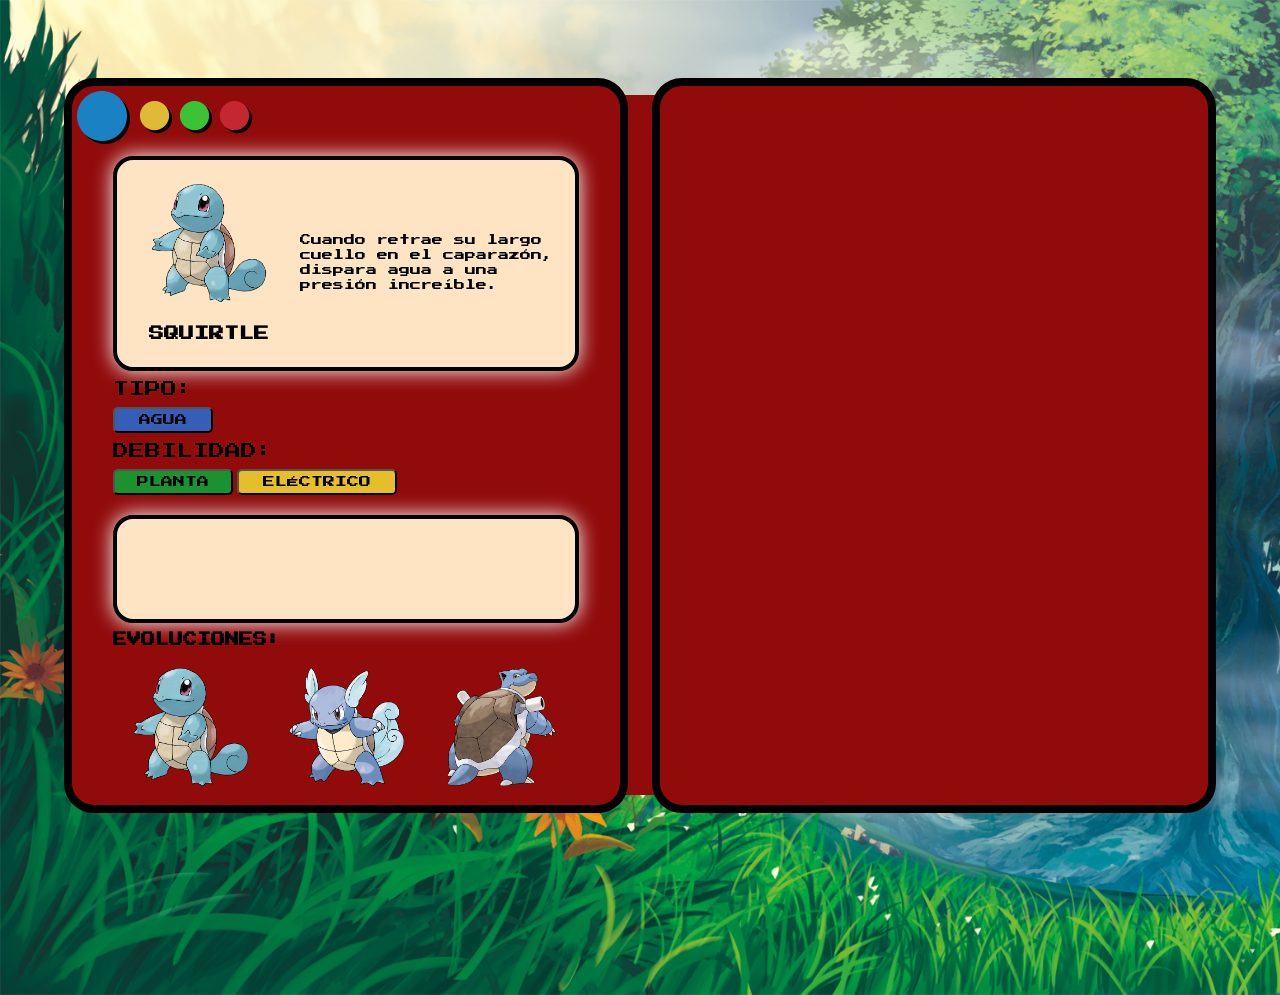
==== index.html @ fdd94014 "Agregando evoluciones" ====
<!DOCTYPE html>
<html lang="es">
<head>
    <meta charset="UTF-8">
    <meta http-equiv="X-UA-Compatible" content="IE=edge">
    <meta name="viewport" content="width=device-width, initial-scale=1.0">
    <title>Pokedex</title>
    <link href="estilos.css" rel="stylesheet">
    <link href='https://unpkg.com/boxicons@2.1.2/css/boxicons.min.css' rel='stylesheet'>
</head>
<body>
    
        <div id="pokedex">
            <div id="paginaizquierda">
                <div class="botoncitos">
                    <i class='bx bxs-circle' style='color:#1a81c3' id="grandesin" ></i>
                    <i class='bx bxs-circle' style='color:#deba35' ></i>
                    <i class='bx bxs-circle' style='color:#3bc333' ></i>
                    <i class='bx bxs-circle' style='color:#c52730' ></i>
                </div>
                <div class="pantallita">
                    <div class="fotito">
                        <div class="img">
                        </div>
                        <h2>SQUIRTLE</h2>
                    </div>
                    <div class="descripcion">
                        <p>Cuando retrae su largo cuello en el caparazón, dispara agua a una presión increíble.</p>
                    </div>
                </div>
                <div class="tipo container">
                    <label>TIPO:</label>
                    <button>AGUA</button>
                    
                </div>
                <div class="debilidad container">
                    <label>DEBILIDAD:</label>
                    <button class="verde">PLANTA</button>
                    <button class="amarillo">ELÉCTRICO</button>
                </div>
                <div class="segundapantallita container">

                </div>
                <div class="evoluciones container">
                    <h3>EVOLUCIONES:</h3>
                    <div class="evoluciones_grid">
                        <div class="evolucion1"></div>
                        <div class="evolucion2"></div>
                        <div class="evolucion3"></div>
                    </div>
                </div>
            </div>
            <div id="paginaderecha">
            </div>
        </div>
    
</body>
</html>
---- estilos.css ----
@import url('https://fonts.googleapis.com/css2?family=Press+Start+2P&display=swap');
*{
    margin: 0;
    padding: 0;
    box-sizing: border-box;
}
html{
    font-size: 62.5%;
}

body{
    font-size: 1.6rem;
    background-image: url(imagenes/fondo1.jpg);
    background-repeat: no-repeat;
    background-size: cover;
    height: 100vh;
}
.container{
    margin: 0 auto;
    width: 85%;
}

#pokedex{
    display: flex;
    width: 90%;
    height: 700px;
    background-color: rgb(145, 11, 11);
    justify-content: space-between;
    margin: 9.5rem  auto;
    border-radius: 5rem;
    align-items: center;
}


#paginaderecha{
    width: 49%;
    height: 105%;
    border: 8px solid black;
    border-radius: 3rem;
    background-color: rgb(145, 11, 11);
}


#paginaizquierda{
    width: 49%;
    height: 105%;
    border: 8px solid black;
    border-radius: 3rem;
    background-color: rgb(145, 11, 11);
}
/* PAGINA IZQUIERDA */
.botoncitos{
    display: flex;
    align-items: center;
    gap: .5rem;
    margin-bottom: 1rem;
}
.botoncitos i{
border-radius: 4rem;
font-size: 3.5rem;
text-shadow: 3px 3px black;

}
#grandesin{
    font-size: 6rem;
}
.pantallita{
    display: grid;
    grid-template-columns: 40% 60%;
    height: 30%;
    width: 85%;
    background-color: bisque;
    margin: 0 auto;
    border-radius: 2rem;
    border: 4px solid black;
    margin-bottom: 1rem;
    box-shadow: 0px 0px 20px rgb(255, 255, 255);
}
.img{
    background-image: url(imagenes/vamoacalmarno.png);
    background-size: 13rem;
    background-repeat: no-repeat;
    height: 80%;
    background-position: center center;
    
}

.fotito h2{
    text-align: center;
    font-weight: bold;
    font-family:  'Press Start 2P', cursive;
    font-size: 1.5rem;
}

.descripcion{
display: flex;
justify-content: center;
align-items: center;
}
.descripcion p{
    font-size: 1.1rem;
    font-family:  'Press Start 2P', cursive;
    line-height: 1.5rem;
}
.tipo label{
    display: block;
}
label{
    font-family:  'Press Start 2P', cursive;
}
.tipo button{
    border-radius: .5rem;
    background-color: rgb(52, 94, 183);
    color: rgb(4, 4, 4);
    font-size: 1.2rem;
    width: 10rem;
    margin: 1rem 0;
    font-family:  'Press Start 2P', cursive;
    padding: .5rem;
}
.debilidad label{
    display: block;
}
.debilidad button{
    border-radius: .5rem;
    font-size: 1.2rem;
    margin: 1rem 0;
    font-family:  'Press Start 2P', cursive;
    padding: .5rem;
}
.verde{
    background-color: rgb(28, 145, 47);
    width: 12rem;
}
.amarillo{
    background-color: rgb(228, 191, 42);
    width:16rem ;
}
.segundapantallita{
    width: 85%;
    height: 15%;
    background-color: bisque;
    margin-top: 1rem;
    border-radius: 2rem;
    border: 4px solid black;
    box-shadow: 0px 0px 20px rgb(255, 255, 255);
}
.evoluciones_grid{
    display: grid;
    grid-template-columns: 1fr 1fr 1fr;
    grid-template-rows: 150px;
}
.evoluciones{
    margin-top: 1rem;
    font-family:  'Press Start 2P', cursive;
    font-size: 1.2rem;
}
.evolucion1{
    background-image: url(imagenes/vamoacalmarno.png);
    background-size: 13rem;
    grid-column: 1;
    background-repeat: no-repeat;
    height: 80%;
    background-position: center center;
    margin: 2rem;
}
.evolucion2{
    background-image: url(evoluciones/wartortle.png);
    background-size: 13rem;
    grid-column: 2;
    background-repeat: no-repeat;
    height: 80%;
    background-position: center center;
    margin: 2rem;
}
.evolucion3{
    background-image: url(evoluciones/blastoise.png);
    background-size: 13rem;
    grid-column: 3;
    background-repeat: no-repeat;
    height: 80%;
    background-position: center center;
    margin: 2rem;
}
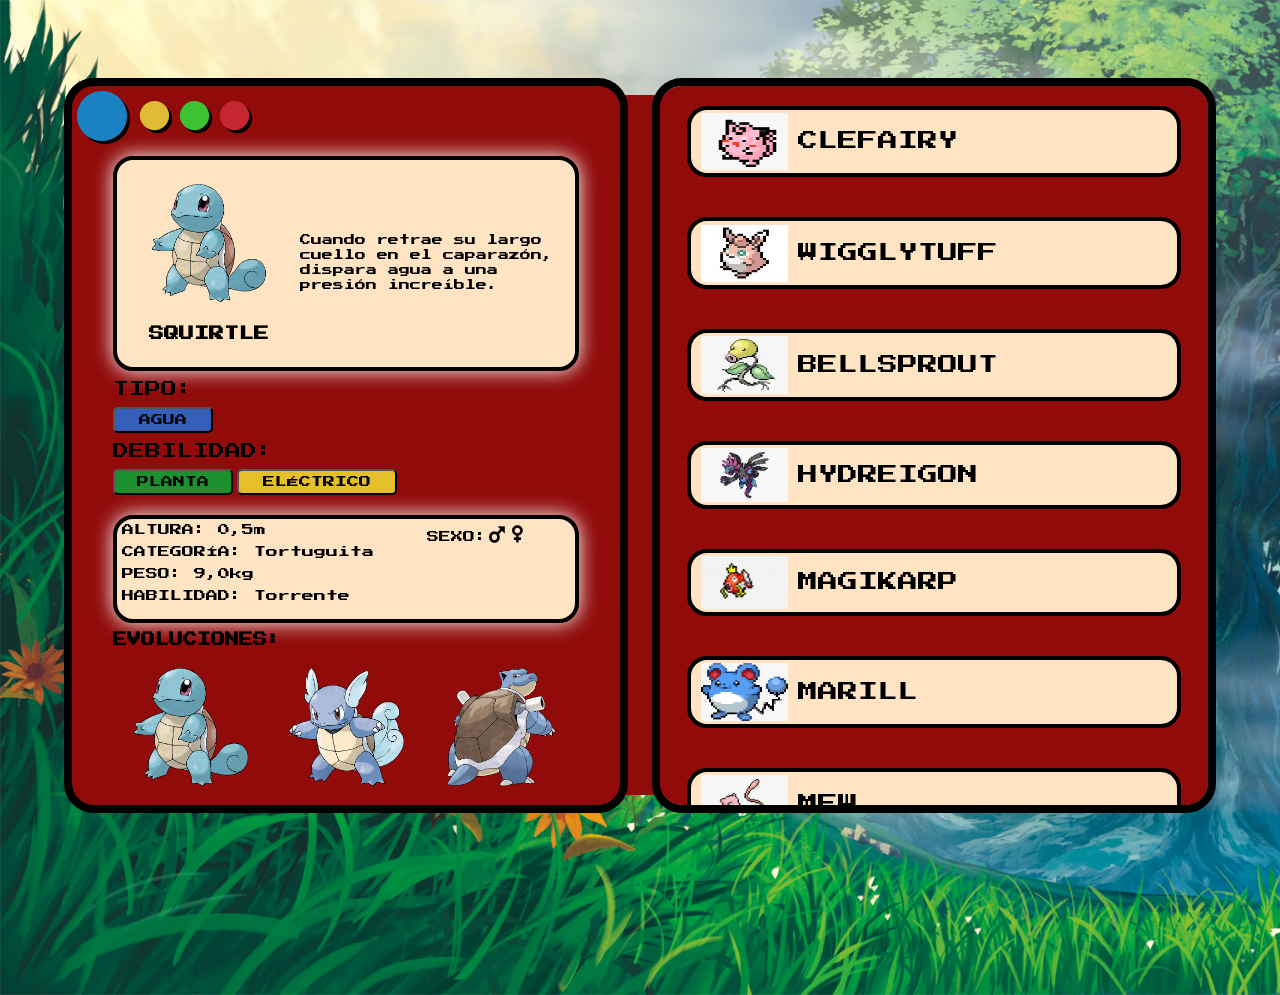
==== commit 71254e27: "pagina derecha" ====
--- a/index.html
+++ b/index.html
@@ -39,7 +39,9 @@
                     <button class="amarillo">ELÉCTRICO</button>
                 </div>
                 <div class="segundapantallita container">
-
+                    <p>ALTURA: 0,5m</p><p>CATEGORÍA: Tortuguita</p>
+                    <p>PESO: 9,0kg</p><p>HABILIDAD: Torrente</p>
+                    <p>SEXO:<i class='bx bx-male-sign' ></i><i class='bx bx-female-sign' ></i></p>
                 </div>
                 <div class="evoluciones container">
                     <h3>EVOLUCIONES:</h3>
@@ -50,7 +52,63 @@
                     </div>
                 </div>
             </div>
-            <div id="paginaderecha">
+            <div id="paginaderecha" class="scroll">
+                <button class="clefairy">
+                    <img src="imagenes/clefy.png" alt="clefairy">
+                    <p>CLEFAIRY</p>
+                </button>
+                <button class="wigglytuff">
+                    <img src="imagenes/wiggly.jpg" alt="wigglytuff">
+                    <p>WIGGLYTUFF</p>
+                </button>
+                <button class="bellsprout">
+                    <img src="imagenes/bellsproutpixel.jpeg" alt="bellsprout">
+                    <p>BELLSPROUT</p>
+                </button>
+                <button class="hydreigon">
+                    <img src="imagenes/hydreigonpixel.png" alt="hydreigon">
+                    <p>HYDREIGON</p>
+                </button>
+                <button class="magikarp">
+                    <img src="imagenes/magikarppixel.png" alt="magikarp">
+                    <p>MAGIKARP</p>
+                </button>
+                <button class="marill">
+                    <img src="imagenes/marillpixel.jpeg" alt="marill">
+                    <p>MARILL</p>
+                </button>
+                <button class="mew">
+                    <img src="imagenes/mewpixel.png" alt="mew">
+                    <p>MEW</p>
+                </button>
+                <button class="piplup">
+                    <img src="imagenes/pipluppixel.jpeg" alt="piplup">
+                    <p>PIPLUP</p>
+                </button>
+                <button class="psyduck">
+                    <img src="imagenes/psyduckpixel.jpeg" alt="psyduck">
+                    <p>PSYDUCK</p>
+                </button>
+                <button class="salamence">
+                    <img src="imagenes/salamencepixel.png" alt="salamence">
+                    <p>SALAMENCE</p>
+                </button>
+                <button class="snorlax">
+                    <img src="imagenes/snorlaxpixel.png" alt="snorlax">
+                    <p>SNORLAX</p>
+                </button>
+                <button class="teddiursa">
+                    <img src="imagenes/teddipixel.jpeg" alt="teddiursa">
+                    <p>TEDDIURSA</p>
+                </button>
+                <button class="zoroark">
+                    <img src="imagenes/zoroarkpixel.png" alt="zoroark">
+                    <p>ZOROARK</p>
+                </button>
+                <button class="ditto">
+                    <img src="imagenes/dittopixel.jpeg" alt="ditto">
+                    <p>DITTO</p>
+                </button>
             </div>
         </div>
     
--- a/estilos.css
+++ b/estilos.css
@@ -144,6 +144,18 @@
     border-radius: 2rem;
     border: 4px solid black;
     box-shadow: 0px 0px 20px rgb(255, 255, 255);
+    display: flex;
+    flex-wrap: wrap;
+    flex-direction: column;
+}
+.segundapantallita p{
+    padding: .5rem;
+    font-family:  'Press Start 2P', cursive;
+    font-size: 1.2rem;
+}
+.segundapantallita i{
+    font-size: 2rem;
+    font-weight: 600;
 }
 .evoluciones_grid{
     display: grid;
@@ -182,3 +194,320 @@
     background-position: center center;
     margin: 2rem;
 }
+/*PAGINA DERECHA*/
+#paginaderecha{
+    display: flex;
+    flex-direction: column;
+}
+.scroll{
+    overflow-y: auto;
+    display: none;
+}
+.clefairy{
+    border-radius: 2rem;
+    background-color: bisque;
+    border: 4px solid black;
+    margin: 2rem auto;
+    height: 10%;
+    width: 90%;
+    display: flex;
+    justify-content: flex-start;
+    align-items: center;
+}
+.clefairy img{
+    height: 90%;
+    width: 18%;
+    margin: .2rem 1rem;
+}
+.clefairy p{
+    font-family:  'Press Start 2P', cursive;
+    font-size: 2rem;
+    justify-content: center;
+    align-items: center;
+}
+.wigglytuff{
+    border-radius: 2rem;
+    background-color: bisque;
+    border: 4px solid black;
+    margin: 2rem auto;
+    height: 10%;
+    width: 90%;
+    display: flex;
+    justify-content: flex-start;
+    align-items: center;
+}
+.wigglytuff img{
+    height: 90%;
+    width: 18%;
+    margin: .2rem 1rem;
+}
+.wigglytuff p{
+    font-family: 'Press Start 2P', cursive;
+    font-size: 2rem;
+    justify-content: center;
+    align-items: center;
+}
+.bellsprout{
+    border-radius: 2rem;
+    background-color: bisque;
+    border: 4px solid black;
+    margin: 2rem auto;
+    height: 10%;
+    width: 90%;
+    display: flex;
+    justify-content: flex-start;
+    align-items: center;
+}
+.bellsprout img{
+    height: 90%;
+    width: 18%;
+    margin: .2rem 1rem;
+}
+.bellsprout p{
+    font-family: 'Press Start 2P', cursive;
+    font-size: 2rem;
+    justify-content: center;
+    align-items: center;
+}
+.hydreigon{
+    border-radius: 2rem;
+    background-color: bisque;
+    border: 4px solid black;
+    margin: 2rem auto;
+    height: 10%;
+    width: 90%;
+    display: flex;
+    justify-content: flex-start;
+    align-items: center;
+}
+.hydreigon img{
+    height: 90%;
+    width: 18%;
+    margin: .2rem 1rem;
+}
+.hydreigon p{
+    font-family: 'Press Start 2P', cursive;
+    font-size: 2rem;
+    justify-content: center;
+    align-items: center;
+}
+.magikarp{
+    border-radius: 2rem;
+    background-color: bisque;
+    border: 4px solid black;
+    margin: 2rem auto;
+    height: 10%;
+    width: 90%;
+    display: flex;
+    justify-content: flex-start;
+    align-items: center;
+}
+.magikarp img{
+    height: 90%;
+    width: 18%;
+    margin: .2rem 1rem;
+}
+.magikarp p{
+    font-family: 'Press Start 2P', cursive;
+    font-size: 2rem;
+    justify-content: center;
+    align-items: center;
+}
+.marill{
+    border-radius: 2rem;
+    background-color: bisque;
+    border: 4px solid black;
+    margin: 2rem auto;
+    height: 10%;
+    width: 90%;
+    display: flex;
+    justify-content: flex-start;
+    align-items: center;
+}
+.marill img{
+    height: 90%;
+    width: 18%;
+    margin: .2rem 1rem;
+}
+.marill p{
+    font-family: 'Press Start 2P', cursive;
+    font-size: 2rem;
+    justify-content: center;
+    align-items: center;
+}
+.mew{
+    border-radius: 2rem;
+    background-color: bisque;
+    border: 4px solid black;
+    margin: 2rem auto;
+    height: 10%;
+    width: 90%;
+    display: flex;
+    justify-content: flex-start;
+    align-items: center;
+}
+.mew img{
+    height: 90%;
+    width: 18%;
+    margin: .2rem 1rem;
+}
+.mew p{
+    font-family: 'Press Start 2P', cursive;
+    font-size: 2rem;
+    justify-content: center;
+    align-items: center;
+}
+.piplup{
+    border-radius: 2rem;
+    background-color: bisque;
+    border: 4px solid black;
+    margin: 2rem auto;
+    height: 10%;
+    width: 90%;
+    display: flex;
+    justify-content: flex-start;
+    align-items: center;
+}
+.piplup img{
+    height: 90%;
+    width: 18%;
+    margin: .2rem 1rem;
+}
+.piplup p{
+    font-family: 'Press Start 2P', cursive;
+    font-size: 2rem;
+    justify-content: center;
+    align-items: center;
+}
+.psyduck{
+    border-radius: 2rem;
+    background-color: bisque;
+    border: 4px solid black;
+    margin: 2rem auto;
+    height: 10%;
+    width: 90%;
+    display: flex;
+    justify-content: flex-start;
+    align-items: center;
+}
+.psyduck img{
+    height: 90%;
+    width: 18%;
+    margin: .2rem 1rem;
+}
+.psyduck p{
+    font-family: 'Press Start 2P', cursive;
+    font-size: 2rem;
+    justify-content: center;
+    align-items: center;
+}
+.salamence{
+    border-radius: 2rem;
+    background-color: bisque;
+    border: 4px solid black;
+    margin: 2rem auto;
+    height: 10%;
+    width: 90%;
+    display: flex;
+    justify-content: flex-start;
+    align-items: center;
+}
+.salamence img{
+    height: 90%;
+    width: 18%;
+    margin: .2rem 1rem;
+}
+.salamence p{
+    font-family: 'Press Start 2P', cursive;
+    font-size: 2rem;
+    justify-content: center;
+    align-items: center;
+}
+.snorlax{
+    border-radius: 2rem;
+    background-color: bisque;
+    border: 4px solid black;
+    margin: 2rem auto;
+    height: 10%;
+    width: 90%;
+    display: flex;
+    justify-content: flex-start;
+    align-items: center;
+}
+.snorlax img{
+    height: 90%;
+    width: 18%;
+    margin: .2rem 1rem;
+}
+.snorlax p{
+    font-family: 'Press Start 2P', cursive;
+    font-size: 2rem;
+    justify-content: center;
+    align-items: center;
+}
+.teddiursa{
+    border-radius: 2rem;
+    background-color: bisque;
+    border: 4px solid black;
+    margin: 2rem auto;
+    height: 10%;
+    width: 90%;
+    display: flex;
+    justify-content: flex-start;
+    align-items: center;
+}
+.teddiursa img{
+    height: 90%;
+    width: 18%;
+    margin: .2rem 1rem;
+}
+.teddiursa p{
+    font-family: 'Press Start 2P', cursive;
+    font-size: 2rem;
+    justify-content: center;
+    align-items: center;
+}
+.zoroark{
+    border-radius: 2rem;
+    background-color: bisque;
+    border: 4px solid black;
+    margin: 2rem auto;
+    height: 10%;
+    width: 90%;
+    display: flex;
+    justify-content: flex-start;
+    align-items: center;
+}
+.zoroark img{
+    height: 90%;
+    width: 18%;
+    margin: .2rem 1rem;
+}
+.zoroark p{
+    font-family: 'Press Start 2P', cursive;
+    font-size: 2rem;
+    justify-content: center;
+    align-items: center;
+}
+.ditto{
+    border-radius: 2rem;
+    background-color: bisque;
+    border: 4px solid black;
+    margin: 2rem auto;
+    height: 10%;
+    width: 90%;
+    display: flex;
+    justify-content: flex-start;
+    align-items: center;
+}
+.ditto img{
+    height: 90%;
+    width: 18%;
+    margin: .2rem 1rem;
+}
+.ditto p{
+    font-family: 'Press Start 2P', cursive;
+    font-size: 2rem;
+    justify-content: center;
+    align-items: center;
+}
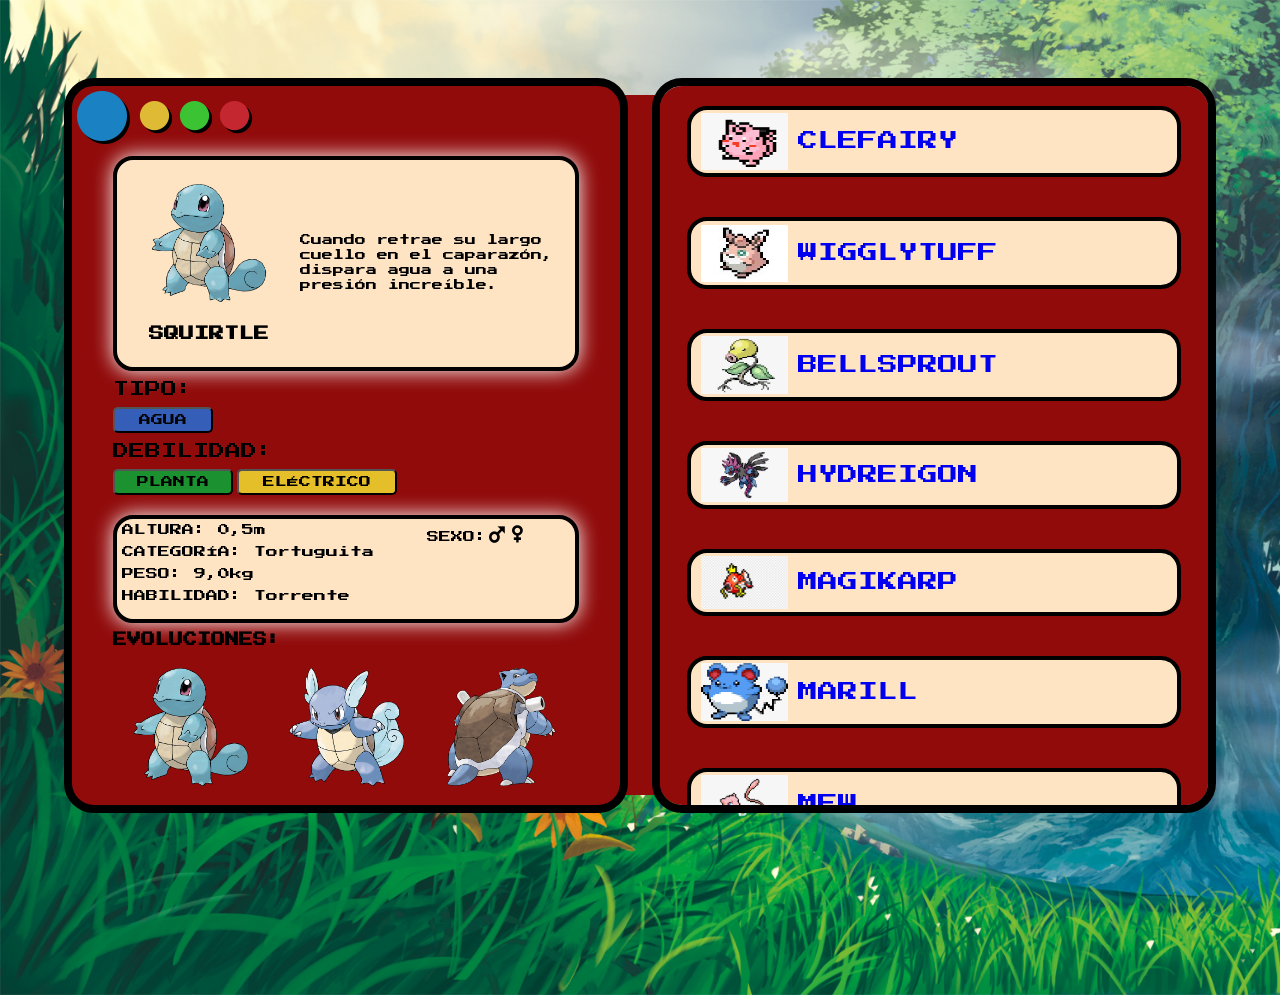
==== commit 645e6e46: "Pokedex terminada" ====
--- a/index.html
+++ b/index.html
@@ -20,7 +20,7 @@
                 </div>
                 <div class="pantallita">
                     <div class="fotito">
-                        <div class="img">
+                        <div class="imgsquirtle">
                         </div>
                         <h2>SQUIRTLE</h2>
                     </div>
@@ -55,59 +55,59 @@
             <div id="paginaderecha" class="scroll">
                 <button class="clefairy">
                     <img src="imagenes/clefy.png" alt="clefairy">
-                    <p>CLEFAIRY</p>
+                    <a href="clefairy.html" class="link"><p>CLEFAIRY</p></a>
                 </button>
                 <button class="wigglytuff">
                     <img src="imagenes/wiggly.jpg" alt="wigglytuff">
-                    <p>WIGGLYTUFF</p>
+                    <a href="wigglytuff.html" class="link"><p>WIGGLYTUFF</p></a>
                 </button>
                 <button class="bellsprout">
                     <img src="imagenes/bellsproutpixel.jpeg" alt="bellsprout">
-                    <p>BELLSPROUT</p>
+                    <a href="bellsprout.html" class="link"><p>BELLSPROUT</p></a>
                 </button>
                 <button class="hydreigon">
                     <img src="imagenes/hydreigonpixel.png" alt="hydreigon">
-                    <p>HYDREIGON</p>
+                    <a href="hydreigon.html" class="link"><p>HYDREIGON</p></a>
                 </button>
                 <button class="magikarp">
                     <img src="imagenes/magikarppixel.png" alt="magikarp">
-                    <p>MAGIKARP</p>
+                    <a href="magikarp.html" class="link"><p>MAGIKARP</p></a>
                 </button>
                 <button class="marill">
                     <img src="imagenes/marillpixel.jpeg" alt="marill">
-                    <p>MARILL</p>
+                    <a href="marill.html" class="link"><p>MARILL</p></a>
                 </button>
                 <button class="mew">
                     <img src="imagenes/mewpixel.png" alt="mew">
-                    <p>MEW</p>
+                    <a href="mew.html" class="link"><p>MEW</p></a>
                 </button>
                 <button class="piplup">
                     <img src="imagenes/pipluppixel.jpeg" alt="piplup">
-                    <p>PIPLUP</p>
+                    <a href="piplup.html" class="link"><p>PIPLUP</p></a>
                 </button>
                 <button class="psyduck">
                     <img src="imagenes/psyduckpixel.jpeg" alt="psyduck">
-                    <p>PSYDUCK</p>
+                    <a href="psyduck.html" class="link"><p>PSYDUCK</p></a>
                 </button>
                 <button class="salamence">
                     <img src="imagenes/salamencepixel.png" alt="salamence">
-                    <p>SALAMENCE</p>
+                    <a href="salamence.html" class="link"><p>SALAMENCE</p></a>
                 </button>
                 <button class="snorlax">
                     <img src="imagenes/snorlaxpixel.png" alt="snorlax">
-                    <p>SNORLAX</p>
+                    <a href="snorlax.html" class="link"><p>SNORLAX</p></a>
                 </button>
                 <button class="teddiursa">
                     <img src="imagenes/teddipixel.jpeg" alt="teddiursa">
-                    <p>TEDDIURSA</p>
+                    <a href="teddiursa.html" class="link"><p>TEDDIURSA</p></a>
                 </button>
                 <button class="zoroark">
                     <img src="imagenes/zoroarkpixel.png" alt="zoroark">
-                    <p>ZOROARK</p>
+                    <a href="zoroark.html" class="link"><p>ZOROARK</p></a>
                 </button>
                 <button class="ditto">
                     <img src="imagenes/dittopixel.jpeg" alt="ditto">
-                    <p>DITTO</p>
+                    <a href="ditto.html" class="link"><p>DITTO</p></a>
                 </button>
             </div>
         </div>
--- a/estilos.css
+++ b/estilos.css
@@ -76,7 +76,7 @@
     margin-bottom: 1rem;
     box-shadow: 0px 0px 20px rgb(255, 255, 255);
 }
-.img{
+.imgsquirtle{
     background-image: url(imagenes/vamoacalmarno.png);
     background-size: 13rem;
     background-repeat: no-repeat;
@@ -177,7 +177,7 @@
     margin: 2rem;
 }
 .evolucion2{
-    background-image: url(evoluciones/wartortle.png);
+    background-image: url(evoluciones/squirtle/wartortle.png);
     background-size: 13rem;
     grid-column: 2;
     background-repeat: no-repeat;
@@ -186,7 +186,7 @@
     margin: 2rem;
 }
 .evolucion3{
-    background-image: url(evoluciones/blastoise.png);
+    background-image: url(evoluciones/squirtle/blastoise.png);
     background-size: 13rem;
     grid-column: 3;
     background-repeat: no-repeat;
@@ -198,9 +198,9 @@
 #paginaderecha{
     display: flex;
     flex-direction: column;
-}
-.scroll{
     overflow-y: auto;
+}
+#paginaderecha::-webkit-scrollbar{
     display: none;
 }
 .clefairy{
@@ -510,4 +510,1131 @@
     font-size: 2rem;
     justify-content: center;
     align-items: center;
+}
+.link{
+    display: flex;
+    text-decoration: none;
+    justify-content: flex-start;
+    align-items: center;
+}
+
+/*CLEFAIRY*/
+
+.imgclefairy{
+    background-image: url(imagenes/Clefairy.png);
+    background-size: 13rem;
+    background-repeat: no-repeat;
+    height: 80%;
+    background-position: center center;
+    
+}
+.tipoclefa button{
+    border-radius: .5rem;
+    background-color: rgb(227, 140, 198);
+    color: rgb(4, 4, 4);
+    font-size: 1.2rem;
+    width: 10rem;
+    margin: 1rem 0;
+    font-family:  'Press Start 2P', cursive;
+    padding: .5rem;
+}
+.debilidadclefa button{
+    border-radius: .5rem;
+    font-size: 1.2rem;
+    margin: 1rem 0;
+    font-family:  'Press Start 2P', cursive;
+    padding: .5rem;
+}
+.gris{
+    background-color: rgb(144, 146, 145);
+    width: 12rem;
+}
+.violeta{
+    background-color: rgb(134, 43, 195);
+    width:16rem ;
+}
+.segundapantallitaclefa{
+    width: 85%;
+    height: 15%;
+    background-color: bisque;
+    margin-top: 1rem;
+    border-radius: 2rem;
+    border: 4px solid black;
+    box-shadow: 0px 0px 20px rgb(255, 255, 255);
+    display: flex;
+    flex-wrap: wrap;
+    flex-direction: column;
+}
+.segundapantallitaclefa p{
+    padding: .5rem;
+    font-family:  'Press Start 2P', cursive;
+    font-size: 1.1rem;
+}
+.segundapantallitaclefa i{
+    font-size: 2rem;
+    font-weight: 600;
+}
+
+.evolucion1clefa{
+    background-image: url(evoluciones/clefairy/cleffa.png);
+    background-size: 13rem;
+    grid-column: 1;
+    background-repeat: no-repeat;
+    height: 80%;
+    background-position: center center;
+    margin: 2rem;
+}
+.evolucion2clefa{
+    background-image: url(imagenes/Clefairy.png);
+    background-size: 13rem;
+    grid-column: 2;
+    background-repeat: no-repeat;
+    height: 80%;
+    background-position: center center;
+    margin: 2rem;
+}
+.evolucion3clefa{
+    background-image: url(evoluciones/clefairy/cleffable.png);
+    background-size: 13rem;
+    grid-column: 3;
+    background-repeat: no-repeat;
+    height: 80%;
+    background-position: center center;
+    margin: 2rem;
+}
+.squirtle{
+    border-radius: 2rem;
+    background-color: bisque;
+    border: 4px solid black;
+    margin: 2rem auto;
+    height: 10%;
+    width: 90%;
+    display: flex;
+    justify-content: flex-start;
+    align-items: center;
+}
+.squirtle img{
+    height: 90%;
+    width: 18%;
+    margin: .2rem 1rem;
+}
+.squirtle p{
+    font-family:  'Press Start 2P', cursive;
+    font-size: 2rem;
+    justify-content: center;
+    align-items: center;
+}
+
+/*WIGGYTUFF*/
+
+.imgwiggly{
+    background-image: url(imagenes/wigglytuff.png);
+    background-size: 13rem;
+    background-repeat: no-repeat;
+    height: 80%;
+    background-position: center center;
+    
+}
+.tipowiggly button1{
+    border-radius: .5rem;
+    background-color: rgb(227, 140, 198);
+    color: rgb(4, 4, 4);
+    font-size: 1.2rem;
+    width: 10rem;
+    margin: 1rem 0;
+    font-family:  'Press Start 2P', cursive;
+    padding: .5rem;
+    border: 2px solid black;
+}
+.tipowiggly button2{
+    border-radius: .5rem;
+    background-color: rgb(173, 173, 173);
+    color: rgb(4, 4, 4);
+    font-size: 1.2rem;
+    width: 10rem;
+    margin: 1rem 0;
+    font-family:  'Press Start 2P', cursive;
+    padding: .5rem;
+    border: 2px solid black;
+}
+.debilidadwiggly button{
+    border-radius: .5rem;
+    font-size: 1.2rem;
+    margin: 1rem 0;
+    font-family:  'Press Start 2P', cursive;
+    padding: .5rem;
+}
+.segundapantallitawiggly{
+    width: 85%;
+    height: 15%;
+    background-color: bisque;
+    margin-top: 1rem;
+    border-radius: 2rem;
+    border: 4px solid black;
+    box-shadow: 0px 0px 20px rgb(255, 255, 255);
+    display: flex;
+    flex-wrap: wrap;
+    flex-direction: column;
+}
+.segundapantallitawiggly p{
+    padding: .5rem;
+    font-family:  'Press Start 2P', cursive;
+    font-size: 1.1rem;
+}
+.segundapantallitawiggly i{
+    font-size: 2rem;
+    font-weight: 600;
+}
+.evolucion1wiggly{
+    background-image: url(evoluciones/wigglytuff/igglybuff.png);
+    background-size: 13rem;
+    grid-column: 1;
+    background-repeat: no-repeat;
+    height: 80%;
+    background-position: center center;
+    margin: 2rem;
+}
+.evolucion2wiggly{
+    background-image: url(evoluciones/wigglytuff/jigglypuff.png);
+    background-size: 13rem;
+    grid-column: 2;
+    background-repeat: no-repeat;
+    height: 80%;
+    background-position: center center;
+    margin: 2rem;
+}
+.evolucion3wiggly{
+    background-image: url(imagenes/wigglytuff.png);
+    background-size: 13rem;
+    grid-column: 3;
+    background-repeat: no-repeat;
+    height: 80%;
+    background-position: center center;
+    margin: 2rem;
+}
+/*BELLSPROUT*/
+.imgbells{
+    background-image: url(imagenes/bellsprout.png);
+    background-size: 13rem;
+    background-repeat: no-repeat;
+    height: 80%;
+    background-position: center center;
+    
+}
+.tipobells button1{
+    border-radius: .5rem;
+    background-color: rgb(55, 178, 92);
+    color: rgb(4, 4, 4);
+    font-size: 1.2rem;
+    width: 10rem;
+    margin: 1rem 0;
+    font-family:  'Press Start 2P', cursive;
+    padding: .5rem;
+    border: 2px solid black;
+}
+.tipobells button2{
+    border-radius: .5rem;
+    background-color: rgb(115, 42, 163);
+    color: rgb(4, 4, 4);
+    font-size: 1.2rem;
+    width: 10rem;
+    margin: 1rem 0;
+    font-family:  'Press Start 2P', cursive;
+    padding: .5rem;
+    border: 2px solid black;
+}
+.debilidadbells button{
+    border-radius: .5rem;
+    font-size: 1.2rem;
+    margin: 1rem 0;
+    font-family:  'Press Start 2P', cursive;
+    padding: .5rem;
+}
+.celeste{
+    background-color: rgb(32, 109, 197);
+    width: 12rem;
+}
+.azul{
+    background-color: rgb(37, 37, 185);
+    width: 10rem;
+}
+.rosa{
+    background-color: rgb(218, 128, 185);
+    width: 14rem;
+}
+.segundapantallitabells{
+    width: 85%;
+    height: 15%;
+    background-color: bisque;
+    margin-top: 1rem;
+    border-radius: 2rem;
+    border: 4px solid black;
+    box-shadow: 0px 0px 20px rgb(255, 255, 255);
+    display: flex;
+    flex-wrap: wrap;
+    flex-direction: column;
+}
+.segundapantallitabells p{
+    padding: .5rem;
+    font-family:  'Press Start 2P', cursive;
+    font-size: 1.3rem;
+}
+.segundapantallitabells i{
+    font-size: 2rem;
+    font-weight: 600;
+}
+.evolucion1bells{
+    background-image: url(imagenes/bellsprout.png);
+    background-size: 13rem;
+    grid-column: 1;
+    background-repeat: no-repeat;
+    height: 80%;
+    background-position: center center;
+    margin: 2rem;
+}
+.evolucion2bells{
+    background-image: url(evoluciones/bellsprout/weepinbell.png);
+    background-size: 13rem;
+    grid-column: 2;
+    background-repeat: no-repeat;
+    height: 80%;
+    background-position: center center;
+    margin: 2rem;
+}
+.evolucion3bells{
+    background-image: url(evoluciones/bellsprout/victreebell.png);
+    background-size: 13rem;
+    grid-column: 3;
+    background-repeat: no-repeat;
+    height: 80%;
+    background-position: center center;
+    margin: 2rem;
+}
+
+/*HYDREIGON*/
+
+.imghydre{
+    background-image: url(imagenes/hydreigon.png);
+    background-size: 13rem;
+    background-repeat: no-repeat;
+    height: 80%;
+    background-position: center center;
+    
+}
+.tipohydre button1{
+    border-radius: .5rem;
+    background-color: rgb(66, 72, 68);
+    color: rgb(4, 4, 4);
+    font-size: 1.2rem;
+    width: 10rem;
+    margin: 1rem 0;
+    font-family:  'Press Start 2P', cursive;
+    padding: .5rem;
+    border: 2px solid black;
+}
+.tipohydre button2{
+    border-radius: .5rem;
+    background-color: rgb(149, 20, 50);
+    color: rgb(4, 4, 4);
+    font-size: 1.2rem;
+    width: 10rem;
+    margin: 1rem 0;
+    font-family:  'Press Start 2P', cursive;
+    padding: .5rem;
+    border: 2px solid black;
+}
+.debilidadhydre button{
+    border-radius: .5rem;
+    font-size: 1.2rem;
+    margin: 1rem 0;
+    font-family:  'Press Start 2P', cursive;
+    padding: .5rem;
+}
+.naranja{
+    background-color: rgb(190, 92, 36);
+    width: 14rem;
+}
+.rojo{
+    background-color: rgb(128, 22, 22);
+}
+.segundapantallitahydre{
+    width: 85%;
+    height: 15%;
+    background-color: bisque;
+    margin-top: 1rem;
+    border-radius: 2rem;
+    border: 4px solid black;
+    box-shadow: 0px 0px 20px rgb(255, 255, 255);
+    display: flex;
+    flex-wrap: wrap;
+    flex-direction: column;
+}
+.segundapantallitahydre p{
+    padding: .5rem;
+    font-family:  'Press Start 2P', cursive;
+    font-size: 1.3rem;
+}
+.segundapantallitahydre i{
+    font-size: 2rem;
+    font-weight: 600;
+}
+.evolucion1hydre{
+    background-image: url(evoluciones/hydreigon/deino.png);
+    background-size: 13rem;
+    grid-column: 1;
+    background-repeat: no-repeat;
+    height: 80%;
+    background-position: center center;
+    margin: 2rem;
+}
+.evolucion2hydre{
+    background-image: url(evoluciones/hydreigon/Zweilous.png);
+    background-size: 13rem;
+    grid-column: 2;
+    background-repeat: no-repeat;
+    height: 80%;
+    background-position: center center;
+    margin: 2rem;
+}
+.evolucion3hydre{
+    background-image: url(imagenes/hydreigon.png);
+    background-size: 13rem;
+    grid-column: 3;
+    background-repeat: no-repeat;
+    height: 80%;
+    background-position: center center;
+    margin: 2rem;
+}
+
+/*MAGIKARP*/
+.imgmagi{
+    background-image: url(imagenes/magikarp.png);
+    background-size: 13rem;
+    background-repeat: no-repeat;
+    height: 80%;
+    background-position: center center;
+    
+}
+.tipomagi button{
+    border-radius: .5rem;
+    background-color: rgb(23, 59, 175);
+    color: rgb(4, 4, 4);
+    font-size: 1.2rem;
+    width: 10rem;
+    margin: 1rem 0;
+    font-family:  'Press Start 2P', cursive;
+    padding: .5rem;
+    border: 2px solid black;
+}
+.debilidadmagi button{
+    border-radius: .5rem;
+    font-size: 1.2rem;
+    margin: 1rem 0;
+    font-family:  'Press Start 2P', cursive;
+    padding: .5rem;
+}
+.segundapantallitamagi{
+    width: 85%;
+    height: 15%;
+    background-color: bisque;
+    margin-top: 1rem;
+    border-radius: 2rem;
+    border: 4px solid black;
+    box-shadow: 0px 0px 20px rgb(255, 255, 255);
+    display: flex;
+    flex-wrap: wrap;
+    flex-direction: column;
+}
+.segundapantallitamagi p{
+    padding: .5rem;
+    font-family:  'Press Start 2P', cursive;
+    font-size: 1.3rem;
+}
+.segundapantallitamagi i{
+    font-size: 2rem;
+    font-weight: 600;
+}
+.evoluciones_gridmagi{
+    display: grid;
+    grid-template-columns: 1fr 1fr;
+    grid-template-rows: 150px;
+}
+.evolucion1magi{
+    background-image: url(imagenes/magikarp.png);
+    background-size: 13rem;
+    grid-column: 1;
+    background-repeat: no-repeat;
+    height: 80%;
+    background-position: center center;
+    margin: 2rem;
+}
+.evolucion2magi{
+    background-image: url(evoluciones/magikarp/gyarados.png);
+    background-size: 13rem;
+    grid-column: 2;
+    background-repeat: no-repeat;
+    height: 80%;
+    background-position: center center;
+    margin: 2rem;
+}
+/*MARILL*/
+.imgmarill{
+    background-image: url(imagenes/marill.png);
+    background-size: 13rem;
+    background-repeat: no-repeat;
+    height: 80%;
+    background-position: center center;
+    
+}
+.tipomarill button1{
+    border-radius: .5rem;
+    background-color: rgb(44, 82, 205);
+    color: rgb(4, 4, 4);
+    font-size: 1.2rem;
+    width: 10rem;
+    margin: 1rem 0;
+    font-family:  'Press Start 2P', cursive;
+    padding: .5rem;
+    border: 2px solid black;
+}
+.tipomarill button2{
+    border-radius: .5rem;
+    background-color: rgb(220, 141, 213);
+    color: rgb(4, 4, 4);
+    font-size: 1.2rem;
+    width: 10rem;
+    margin: 1rem .5rem;
+    font-family:  'Press Start 2P', cursive;
+    padding: .5rem;
+    border: 2px solid black;
+}
+.debilidadmarill button{
+    border-radius: .5rem;
+    font-size: 1.2rem;
+    margin: 1rem 0;
+    font-family:  'Press Start 2P', cursive;
+    padding: .5rem;
+}
+.segundapantallitamarill{
+    width: 85%;
+    height: 15%;
+    background-color: bisque;
+    margin-top: 1rem;
+    border-radius: 2rem;
+    border: 4px solid black;
+    box-shadow: 0px 0px 20px rgb(255, 255, 255);
+    display: flex;
+    flex-wrap: wrap;
+    flex-direction: column;
+}
+.segundapantallitamarill p{
+    padding: .5rem;
+    font-family:  'Press Start 2P', cursive;
+    font-size: 1.1rem;
+}
+.segundapantallitamarill i{
+    font-size: 2rem;
+    font-weight: 600;
+}
+.evolucion1marill{
+    background-image: url(evoluciones/marill/azurill.png);
+    background-size: 13rem;
+    grid-column: 1;
+    background-repeat: no-repeat;
+    height: 80%;
+    background-position: center center;
+    margin: 2rem;
+}
+.evolucion2marill{
+    background-image: url(imagenes/marill.png);
+    background-size: 13rem;
+    grid-column: 2;
+    background-repeat: no-repeat;
+    height: 80%;
+    background-position: center center;
+    margin: 2rem;
+}
+.evolucion3marill{
+    background-image: url(evoluciones/marill/azumarill.png);
+    background-size: 13rem;
+    grid-column: 3;
+    background-repeat: no-repeat;
+    height: 80%;
+    background-position: center center;
+    margin: 2rem;
+}
+/*MEW*/
+.imgmew{
+    background-image: url(imagenes/mew.png);
+    background-size: 13rem;
+    background-repeat: no-repeat;
+    height: 80%;
+    background-position: center center;
+    
+}
+.tipomew button{
+    border-radius: .5rem;
+    background-color: rgb(210, 110, 172);
+    color: rgb(4, 4, 4);
+    font-size: 1.2rem;
+    width: 13rem;
+    margin: 1rem 0;
+    font-family:  'Press Start 2P', cursive;
+    padding: .5rem;
+    border: 2px solid black;
+}
+.debilidadmew button{
+    border-radius: .5rem;
+    font-size: 1.2rem;
+    margin: 1rem 0;
+    font-family:  'Press Start 2P', cursive;
+    padding: .5rem;
+}
+.segundapantallitamew{
+    width: 85%;
+    height: 15%;
+    background-color: bisque;
+    margin-top: 1rem;
+    border-radius: 2rem;
+    border: 4px solid black;
+    box-shadow: 0px 0px 20px rgb(255, 255, 255);
+    display: flex;
+    flex-wrap: wrap;
+    flex-direction: column;
+}
+.segundapantallitamew p{
+    padding: .5rem;
+    font-family:  'Press Start 2P', cursive;
+    font-size: 1rem;
+}
+.segundapantallitamew i{
+    font-size: 2rem;
+    font-weight: 600;
+}
+.evoluciones_gridmew{
+    display: grid;
+    grid-template-columns: 1fr;
+    grid-template-rows: 150px;
+}
+.evolucion1mew{
+    background-image: url(imagenes/mew.png);
+    background-size: 13rem;
+    grid-column: 1;
+    background-repeat: no-repeat;
+    height: 80%;
+    background-position: center center;
+    margin: 2rem;
+}
+/*PIPLUP*/
+.imgpiplup{
+    background-image: url(imagenes/piplup.png);
+    background-size: 13rem;
+    background-repeat: no-repeat;
+    height: 80%;
+    background-position: center center;
+    
+}
+.tipopiplup button{
+    border-radius: .5rem;
+    background-color: rgb(41, 85, 179);
+    color: rgb(4, 4, 4);
+    font-size: 1.2rem;
+    width: 13rem;
+    margin: 1rem 0;
+    font-family:  'Press Start 2P', cursive;
+    padding: .5rem;
+    border: 2px solid black;
+}
+.debilidadpiplup button{
+    border-radius: .5rem;
+    font-size: 1.2rem;
+    margin: 1rem 0;
+    font-family:  'Press Start 2P', cursive;
+    padding: .5rem;
+}
+.segundapantallitapiplup{
+    width: 85%;
+    height: 15%;
+    background-color: bisque;
+    margin-top: 1rem;
+    border-radius: 2rem;
+    border: 4px solid black;
+    box-shadow: 0px 0px 20px rgb(255, 255, 255);
+    display: flex;
+    flex-wrap: wrap;
+    flex-direction: column;
+}
+.segundapantallitapiplup p{
+    padding: .5rem;
+    font-family:  'Press Start 2P', cursive;
+    font-size: 1rem;
+}
+.segundapantallitapiplup i{
+    font-size: 2rem;
+    font-weight: 600;
+}
+.evolucion1piplup{
+    background-image: url(imagenes/piplup.png);
+    background-size: 13rem;
+    grid-column: 1;
+    background-repeat: no-repeat;
+    height: 80%;
+    background-position: center center;
+    margin: 2rem;
+}
+.evolucion2piplup{
+    background-image: url(evoluciones/piplup/prinplup.png);
+    background-size: 13rem;
+    grid-column: 2;
+    background-repeat: no-repeat;
+    height: 80%;
+    background-position: center center;
+    margin: 2rem;
+}
+.evolucion3piplup{
+    background-image: url(evoluciones/piplup/empoleon.png);
+    background-size: 13rem;
+    grid-column: 3;
+    background-repeat: no-repeat;
+    height: 80%;
+    background-position: center center;
+    margin: 2rem;
+}
+/*PSYDUCK*/
+.imgpsy{
+    background-image: url(imagenes/psyduck.png);
+    background-size: 13rem;
+    background-repeat: no-repeat;
+    height: 80%;
+    background-position: center center;
+    
+}
+.tipopsy button{
+    border-radius: .5rem;
+    background-color: rgb(41, 85, 179);
+    color: rgb(4, 4, 4);
+    font-size: 1.2rem;
+    width: 13rem;
+    margin: 1rem 0;
+    font-family:  'Press Start 2P', cursive;
+    padding: .5rem;
+    border: 2px solid black;
+}
+.debilidadpsy button{
+    border-radius: .5rem;
+    font-size: 1.2rem;
+    margin: 1rem 0;
+    font-family:  'Press Start 2P', cursive;
+    padding: .5rem;
+}
+.segundapantallitapsy{
+    width: 85%;
+    height: 15%;
+    background-color: bisque;
+    margin-top: 1rem;
+    border-radius: 2rem;
+    border: 4px solid black;
+    box-shadow: 0px 0px 20px rgb(255, 255, 255);
+    display: flex;
+    flex-wrap: wrap;
+    flex-direction: column;
+}
+.segundapantallitapsy p{
+    padding: .5rem;
+    font-family:  'Press Start 2P', cursive;
+    font-size: 1.1rem;
+}
+.segundapantallitapsy i{
+    font-size: 2rem;
+    font-weight: 600;
+}
+.evoluciones_gridpsy{
+    display: grid;
+    grid-template-columns: 1fr 1fr;
+    grid-template-rows: 150px;
+}
+.evolucion1psy{
+    background-image: url(imagenes/psyduck.png);
+    background-size: 13rem;
+    grid-column: 1;
+    background-repeat: no-repeat;
+    height: 80%;
+    background-position: center center;
+    margin: 2rem;
+}
+.evolucion2psy{
+    background-image: url(evoluciones/psyduck/golduck.png);
+    background-size: 13rem;
+    grid-column: 2;
+    background-repeat: no-repeat;
+    height: 80%;
+    background-position: center center;
+    margin: 2rem;
+}
+/*SALAMENCE*/
+
+.imgsala{
+    background-image: url(imagenes/salamence.png);
+    background-size: 13rem;
+    background-repeat: no-repeat;
+    height: 80%;
+    background-position: center center;
+    
+}
+.tiposala button1{
+    border-radius: .5rem;
+    background-color: rgb(166, 22, 14);
+    color: rgb(4, 4, 4);
+    font-size: 1.2rem;
+    width: 13rem;
+    margin: 1rem 0;
+    font-family:  'Press Start 2P', cursive;
+    padding: .5rem;
+    border: 2px solid black;
+}
+.tiposala button2{
+    border-radius: .5rem;
+    background-color: rgb(138, 182, 212);
+    color: rgb(4, 4, 4);
+    font-size: 1.2rem;
+    width: 13rem;
+    margin: 1rem 0;
+    font-family:  'Press Start 2P', cursive;
+    padding: .5rem;
+    border: 2px solid black;
+}
+.debilidadsala button{
+    border-radius: .5rem;
+    font-size: 1.2rem;
+    margin: 1rem 0;
+    font-family:  'Press Start 2P', cursive;
+    padding: .5rem;
+}
+.mostaza{
+    background-color: rgb(81, 77, 33);
+    width: 10rem;
+}
+.segundapantallitasala{
+    width: 85%;
+    height: 15%;
+    background-color: bisque;
+    margin-top: 1rem;
+    border-radius: 2rem;
+    border: 4px solid black;
+    box-shadow: 0px 0px 20px rgb(255, 255, 255);
+    display: flex;
+    flex-wrap: wrap;
+    flex-direction: column;
+}
+.segundapantallitasala p{
+    padding: .5rem;
+    font-family:  'Press Start 2P', cursive;
+    font-size: 1.1rem;
+}
+.segundapantallitasala i{
+    font-size: 2rem;
+    font-weight: 600;
+}
+.evolucion1sala{
+    background-image: url(evoluciones/salamence/bagon.png);
+    background-size: 13rem;
+    grid-column: 1;
+    background-repeat: no-repeat;
+    height: 80%;
+    background-position: center center;
+    margin: 2rem;
+}
+.evolucion2sala{
+    background-image: url(evoluciones/salamence/shelgon.png);
+    background-size: 13rem;
+    grid-column: 2;
+    background-repeat: no-repeat;
+    height: 80%;
+    background-position: center center;
+    margin: 2rem;
+}
+.evolucion3sala{
+    background-image: url(imagenes/salamence.png);
+    background-size: 13rem;
+    grid-column: 3;
+    background-repeat: no-repeat;
+    height: 80%;
+    background-position: center center;
+    margin: 2rem;
+}
+
+/*SNORLAX*/
+.imgsnorlax{
+    background-image: url(imagenes/snorlax.png);
+    background-size: 13rem;
+    background-repeat: no-repeat;
+    height: 80%;
+    background-position: center center;
+}
+.tiposnorlax button{
+    border-radius: .5rem;
+    background-color: rgb(136, 136, 136);
+    color: rgb(4, 4, 4);
+    font-size: 1.2rem;
+    width: 13rem;
+    margin: 1rem 0;
+    font-family:  'Press Start 2P', cursive;
+    padding: .5rem;
+    border: 2px solid black;
+}
+.debilidadsnorlax button{
+    border-radius: .5rem;
+    font-size: 1.2rem;
+    margin: 1rem 0;
+    font-family:  'Press Start 2P', cursive;
+    padding: .5rem;
+}
+.segundapantallitasnorlax{
+    width: 85%;
+    height: 15%;
+    background-color: bisque;
+    margin-top: 1rem;
+    border-radius: 2rem;
+    border: 4px solid black;
+    box-shadow: 0px 0px 20px rgb(255, 255, 255);
+    display: flex;
+    flex-wrap: wrap;
+    flex-direction: column;
+}
+.segundapantallitasnorlax p{
+    padding: .5rem;
+    font-family:  'Press Start 2P', cursive;
+    font-size: 1.1rem;
+}
+.segundapantallitasnorlax i{
+    font-size: 2rem;
+    font-weight: 600;
+}
+.evoluciones_gridsnorlax{
+    display: grid;
+    grid-template-columns: 1fr 1fr;
+    grid-template-rows: 150px;
+}
+.evolucion1snorlax{
+    background-image: url(evoluciones/snorlax/munchlax.png);
+    background-size: 13rem;
+    grid-column: 1;
+    background-repeat: no-repeat;
+    height: 80%;
+    background-position: center center;
+    margin: 2rem;
+}
+.evolucion2snorlax{
+    background-image: url(imagenes/snorlax.png);
+    background-size: 13rem;
+    grid-column: 2;
+    background-repeat: no-repeat;
+    height: 80%;
+    background-position: center center;
+    margin: 2rem;
+}
+/*TEDDIURSA*/
+.imgteddi{
+    background-image: url(imagenes/teddiursa.png);
+    background-size: 13rem;
+    background-repeat: no-repeat;
+    height: 80%;
+    background-position: center center;
+}
+.tipoteddi button{
+    border-radius: .5rem;
+    background-color: rgb(136, 136, 136);
+    color: rgb(4, 4, 4);
+    font-size: 1.2rem;
+    width: 13rem;
+    margin: 1rem 0;
+    font-family:  'Press Start 2P', cursive;
+    padding: .5rem;
+    border: 2px solid black;
+}
+.debilidadteddi button{
+    border-radius: .5rem;
+    font-size: 1.2rem;
+    margin: 1rem 0;
+    font-family:  'Press Start 2P', cursive;
+    padding: .5rem;
+}
+.segundapantallitateddi{
+    width: 85%;
+    height: 15%;
+    background-color: bisque;
+    margin-top: 1rem;
+    border-radius: 2rem;
+    border: 4px solid black;
+    box-shadow: 0px 0px 20px rgb(255, 255, 255);
+    display: flex;
+    flex-wrap: wrap;
+    flex-direction: column;
+}
+.segundapantallitateddi p{
+    padding: .5rem;
+    font-family:  'Press Start 2P', cursive;
+    font-size: 1.1rem;
+}
+.segundapantallitateddi i{
+    font-size: 2rem;
+    font-weight: 600;
+}
+.evolucion1teddi{
+    background-image: url(imagenes/teddiursa.png);
+    background-size: 13rem;
+    grid-column: 1;
+    background-repeat: no-repeat;
+    height: 80%;
+    background-position: center center;
+    margin: 2rem;
+}
+.evolucion2teddi{
+    background-image: url(evoluciones/teddiursa/Ursaring.png);
+    background-size: 13rem;
+    grid-column: 2;
+    background-repeat: no-repeat;
+    height: 80%;
+    background-position: center center;
+    margin: 2rem;
+}
+.evolucion3teddi{
+    background-image: url(evoluciones/teddiursa/Ursaluna.png);
+    background-size: 13rem;
+    grid-column: 3;
+    background-repeat: no-repeat;
+    height: 80%;
+    background-position: center center;
+    margin: 2rem;
+}
+/*ZOROARK*/
+.imgzoro{
+    background-image: url(imagenes/zoroark.png);
+    background-size: 13rem;
+    background-repeat: no-repeat;
+    height: 80%;
+    background-position: center center;
+}
+.tipozoro button{
+    border-radius: .5rem;
+    background-color: rgb(60, 60, 60);
+    color: rgb(4, 4, 4);
+    font-size: 1.2rem;
+    width: 13rem;
+    margin: 1rem 0;
+    font-family:  'Press Start 2P', cursive;
+    padding: .5rem;
+    border: 2px solid black;
+}
+.debilidadzoro button{
+    border-radius: .5rem;
+    font-size: 1.2rem;
+    margin: 1rem 0;
+    font-family:  'Press Start 2P', cursive;
+    padding: .5rem;
+}
+.segundapantallitazoro{
+    width: 85%;
+    height: 15%;
+    background-color: bisque;
+    margin-top: 1rem;
+    border-radius: 2rem;
+    border: 4px solid black;
+    box-shadow: 0px 0px 20px rgb(255, 255, 255);
+    display: flex;
+    flex-wrap: wrap;
+    flex-direction: column;
+}
+.segundapantallitazoro p{
+    padding: .5rem;
+    font-family:  'Press Start 2P', cursive;
+    font-size: 1.1rem;
+}
+.segundapantallitazoro i{
+    font-size: 2rem;
+    font-weight: 600;
+}
+.evoluciones_gridzoro{
+    display: grid;
+    grid-template-columns: 1fr 1fr;
+    grid-template-rows: 150px;
+}
+.evolucion1zoro{
+    background-image: url(evoluciones/zoroark/zorua.png);
+    background-size: 13rem;
+    grid-column: 1;
+    background-repeat: no-repeat;
+    height: 80%;
+    background-position: center center;
+    margin: 2rem;
+}
+.evolucion2zoro{
+    background-image: url(imagenes/zoroark.png);
+    background-size: 13rem;
+    grid-column: 2;
+    background-repeat: no-repeat;
+    height: 80%;
+    background-position: center center;
+    margin: 2rem;
+}
+/*DITTO*/
+.imgditto{
+    background-image: url(imagenes/ditto.png);
+    background-size: 13rem;
+    background-repeat: no-repeat;
+    height: 80%;
+    background-position: center center;
+}
+.tipoditto button{
+    border-radius: .5rem;
+    background-color: rgb(117, 117, 117);
+    color: rgb(4, 4, 4);
+    font-size: 1.2rem;
+    width: 13rem;
+    margin: 1rem 0;
+    font-family:  'Press Start 2P', cursive;
+    padding: .5rem;
+    border: 2px solid black;
+}
+.debilidadditto button{
+    border-radius: .5rem;
+    font-size: 1.2rem;
+    margin: 1rem 0;
+    font-family:  'Press Start 2P', cursive;
+    padding: .5rem;
+}
+.segundapantallitaditto{
+    width: 85%;
+    height: 15%;
+    background-color: bisque;
+    margin-top: 1rem;
+    border-radius: 2rem;
+    border: 4px solid black;
+    box-shadow: 0px 0px 20px rgb(255, 255, 255);
+    display: flex;
+    flex-wrap: wrap;
+    flex-direction: column;
+}
+.segundapantallitaditto p{
+    padding: .5rem;
+    font-family:  'Press Start 2P', cursive;
+    font-size: 1rem;
+}
+.segundapantallitaditto i{
+    font-size: 2rem;
+    font-weight: 600;
+}
+.evoluciones_gridditto{
+    display: grid;
+    grid-template-columns: 1fr;
+    grid-template-rows: 150px;
+}
+.evolucion1ditto{
+    background-image: url(imagenes/ditto.png);
+    background-size: 13rem;
+    grid-column: 1;
+    background-repeat: no-repeat;
+    height: 80%;
+    background-position: center center;
+    margin: 2rem;
 }
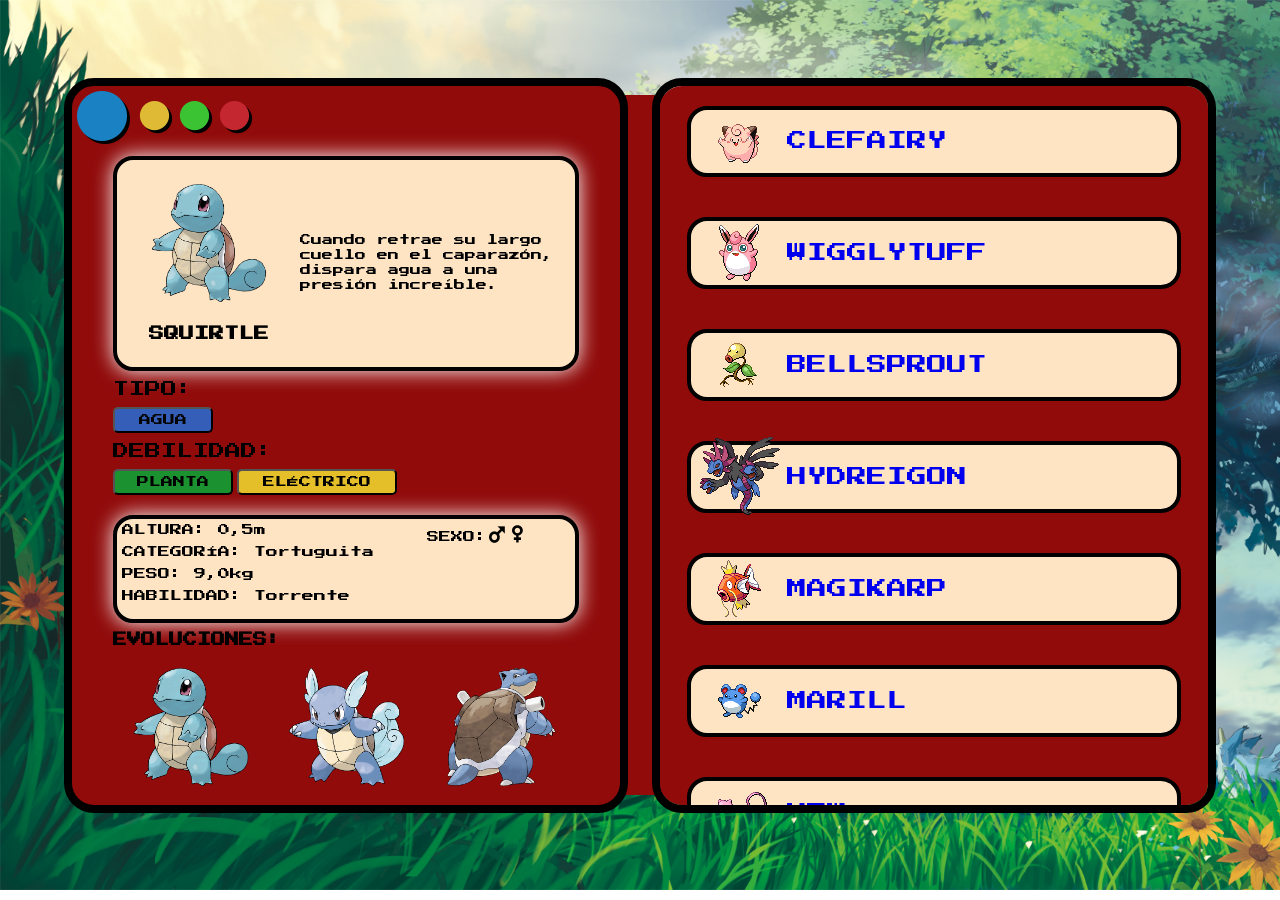
==== commit eaa94625: "Cambios en los png's, cambios en los html y animaciones aplicadas" ====
--- a/index.html
+++ b/index.html
@@ -54,59 +54,59 @@
             </div>
             <div id="paginaderecha" class="scroll">
                 <button class="clefairy">
-                    <img src="imagenes/clefy.png" alt="clefairy">
+                    <img src="imagenes/35.png" alt="clefairy">
                     <a href="clefairy.html" class="link"><p>CLEFAIRY</p></a>
                 </button>
                 <button class="wigglytuff">
-                    <img src="imagenes/wiggly.jpg" alt="wigglytuff">
+                    <img src="imagenes/40.png" alt="wigglytuff">
                     <a href="wigglytuff.html" class="link"><p>WIGGLYTUFF</p></a>
                 </button>
                 <button class="bellsprout">
-                    <img src="imagenes/bellsproutpixel.jpeg" alt="bellsprout">
+                    <img src="imagenes/69.png" alt="bellsprout">
                     <a href="bellsprout.html" class="link"><p>BELLSPROUT</p></a>
                 </button>
                 <button class="hydreigon">
-                    <img src="imagenes/hydreigonpixel.png" alt="hydreigon">
+                    <img src="imagenes/635.png" alt="hydreigon">
                     <a href="hydreigon.html" class="link"><p>HYDREIGON</p></a>
                 </button>
                 <button class="magikarp">
-                    <img src="imagenes/magikarppixel.png" alt="magikarp">
+                    <img src="imagenes/129.png" alt="magikarp">
                     <a href="magikarp.html" class="link"><p>MAGIKARP</p></a>
                 </button>
                 <button class="marill">
-                    <img src="imagenes/marillpixel.jpeg" alt="marill">
+                    <img src="imagenes/183.png" alt="marill">
                     <a href="marill.html" class="link"><p>MARILL</p></a>
                 </button>
                 <button class="mew">
-                    <img src="imagenes/mewpixel.png" alt="mew">
+                    <img src="imagenes/151.png" alt="mew">
                     <a href="mew.html" class="link"><p>MEW</p></a>
                 </button>
                 <button class="piplup">
-                    <img src="imagenes/pipluppixel.jpeg" alt="piplup">
+                    <img src="imagenes/393.png" alt="piplup">
                     <a href="piplup.html" class="link"><p>PIPLUP</p></a>
                 </button>
                 <button class="psyduck">
-                    <img src="imagenes/psyduckpixel.jpeg" alt="psyduck">
+                    <img src="imagenes/54.png" alt="psyduck">
                     <a href="psyduck.html" class="link"><p>PSYDUCK</p></a>
                 </button>
                 <button class="salamence">
-                    <img src="imagenes/salamencepixel.png" alt="salamence">
+                    <img src="imagenes/373.png" alt="salamence">
                     <a href="salamence.html" class="link"><p>SALAMENCE</p></a>
                 </button>
                 <button class="snorlax">
-                    <img src="imagenes/snorlaxpixel.png" alt="snorlax">
+                    <img src="imagenes/143.png" alt="snorlax">
                     <a href="snorlax.html" class="link"><p>SNORLAX</p></a>
                 </button>
                 <button class="teddiursa">
-                    <img src="imagenes/teddipixel.jpeg" alt="teddiursa">
+                    <img src="imagenes/216.png" alt="teddiursa">
                     <a href="teddiursa.html" class="link"><p>TEDDIURSA</p></a>
                 </button>
                 <button class="zoroark">
-                    <img src="imagenes/zoroarkpixel.png" alt="zoroark">
+                    <img src="imagenes/571.png" alt="zoroark">
                     <a href="zoroark.html" class="link"><p>ZOROARK</p></a>
                 </button>
                 <button class="ditto">
-                    <img src="imagenes/dittopixel.jpeg" alt="ditto">
+                    <img src="imagenes/132.png" alt="ditto">
                     <a href="ditto.html" class="link"><p>DITTO</p></a>
                 </button>
             </div>
--- a/estilos.css
+++ b/estilos.css
@@ -8,12 +8,27 @@
     font-size: 62.5%;
 }
 
+@keyframes animacion{
+    0% {transform: rotate(0deg);}
+    25% {transform: rotate(20deg);}
+    50% {transform: rotate(-20deg);}
+    75% {transform: rotate(360deg);}
+    100% {transform: rotate(0deg);}
+}
+
+@keyframes animacion_2 {
+    0% {transform: rotate(0deg);}
+    30% {transform: rotate(12deg);}
+    60% {transform: rotate(-12deg);}
+    100% {transform: rotate(0deg);}
+}
+
 body{
     font-size: 1.6rem;
     background-image: url(imagenes/fondo1.jpg);
     background-repeat: no-repeat;
     background-size: cover;
-    height: 100vh;
+    height: 100%;
 }
 .container{
     margin: 0 auto;
@@ -82,7 +97,9 @@
     background-repeat: no-repeat;
     height: 80%;
     background-position: center center;
-    
+    animation-name: animacion;
+    animation-duration: 3s;
+    animation-iteration-count: infinite;
 }
 
 .fotito h2{
@@ -214,11 +231,13 @@
     justify-content: flex-start;
     align-items: center;
 }
-.clefairy img{
-    height: 90%;
-    width: 18%;
-    margin: .2rem 1rem;
-}
+
+.clefairy img:hover{
+    animation-name: animacion_2;
+    animation-duration: 1s;
+    animation-iteration-count: infinite;
+}
+
 .clefairy p{
     font-family:  'Press Start 2P', cursive;
     font-size: 2rem;
@@ -236,11 +255,13 @@
     justify-content: flex-start;
     align-items: center;
 }
-.wigglytuff img{
-    height: 90%;
-    width: 18%;
-    margin: .2rem 1rem;
-}
+
+.wigglytuff img:hover{
+    animation-name: animacion_2;
+    animation-duration: 1s;
+    animation-iteration-count: infinite;
+}
+
 .wigglytuff p{
     font-family: 'Press Start 2P', cursive;
     font-size: 2rem;
@@ -258,10 +279,11 @@
     justify-content: flex-start;
     align-items: center;
 }
-.bellsprout img{
-    height: 90%;
-    width: 18%;
-    margin: .2rem 1rem;
+
+.bellsprout img:hover{
+    animation-name: animacion_2;
+    animation-duration: 1s;
+    animation-iteration-count: infinite;
 }
 .bellsprout p{
     font-family: 'Press Start 2P', cursive;
@@ -280,11 +302,13 @@
     justify-content: flex-start;
     align-items: center;
 }
-.hydreigon img{
-    height: 90%;
-    width: 18%;
-    margin: .2rem 1rem;
-}
+
+.hydreigon img:hover{
+    animation-name: animacion_2;
+    animation-duration: 1s;
+    animation-iteration-count: infinite;
+}
+
 .hydreigon p{
     font-family: 'Press Start 2P', cursive;
     font-size: 2rem;
@@ -302,11 +326,13 @@
     justify-content: flex-start;
     align-items: center;
 }
-.magikarp img{
-    height: 90%;
-    width: 18%;
-    margin: .2rem 1rem;
-}
+
+.magikarp img:hover{
+    animation-name: animacion_2;
+    animation-duration: 1s;
+    animation-iteration-count: infinite;
+}
+
 .magikarp p{
     font-family: 'Press Start 2P', cursive;
     font-size: 2rem;
@@ -324,11 +350,13 @@
     justify-content: flex-start;
     align-items: center;
 }
-.marill img{
-    height: 90%;
-    width: 18%;
-    margin: .2rem 1rem;
-}
+
+.marill img:hover{
+    animation-name: animacion_2;
+    animation-duration: 1s;
+    animation-iteration-count: infinite;
+}
+
 .marill p{
     font-family: 'Press Start 2P', cursive;
     font-size: 2rem;
@@ -346,11 +374,13 @@
     justify-content: flex-start;
     align-items: center;
 }
-.mew img{
-    height: 90%;
-    width: 18%;
-    margin: .2rem 1rem;
-}
+
+.mew img:hover{
+    animation-name: animacion_2;
+    animation-duration: 1s;
+    animation-iteration-count: infinite;
+}
+
 .mew p{
     font-family: 'Press Start 2P', cursive;
     font-size: 2rem;
@@ -368,11 +398,13 @@
     justify-content: flex-start;
     align-items: center;
 }
-.piplup img{
-    height: 90%;
-    width: 18%;
-    margin: .2rem 1rem;
-}
+
+.piplup img:hover{
+    animation-name: animacion_2;
+    animation-duration: 1s;
+    animation-iteration-count: infinite;
+}
+
 .piplup p{
     font-family: 'Press Start 2P', cursive;
     font-size: 2rem;
@@ -390,11 +422,13 @@
     justify-content: flex-start;
     align-items: center;
 }
-.psyduck img{
-    height: 90%;
-    width: 18%;
-    margin: .2rem 1rem;
-}
+
+.psyduck img:hover{
+    animation-name: animacion_2;
+    animation-duration: 1s;
+    animation-iteration-count: infinite;
+}
+
 .psyduck p{
     font-family: 'Press Start 2P', cursive;
     font-size: 2rem;
@@ -412,11 +446,13 @@
     justify-content: flex-start;
     align-items: center;
 }
-.salamence img{
-    height: 90%;
-    width: 18%;
-    margin: .2rem 1rem;
-}
+
+.salamence img:hover{
+    animation-name: animacion_2;
+    animation-duration: 1s;
+    animation-iteration-count: infinite;
+}
+
 .salamence p{
     font-family: 'Press Start 2P', cursive;
     font-size: 2rem;
@@ -434,11 +470,13 @@
     justify-content: flex-start;
     align-items: center;
 }
-.snorlax img{
-    height: 90%;
-    width: 18%;
-    margin: .2rem 1rem;
-}
+
+.snorlax img:hover{
+    animation-name: animacion_2;
+    animation-duration: 1s;
+    animation-iteration-count: infinite;
+}
+
 .snorlax p{
     font-family: 'Press Start 2P', cursive;
     font-size: 2rem;
@@ -456,11 +494,13 @@
     justify-content: flex-start;
     align-items: center;
 }
-.teddiursa img{
-    height: 90%;
-    width: 18%;
-    margin: .2rem 1rem;
-}
+
+.teddiursa img:hover{
+    animation-name: animacion_2;
+    animation-duration: 1s;
+    animation-iteration-count: infinite;
+}
+
 .teddiursa p{
     font-family: 'Press Start 2P', cursive;
     font-size: 2rem;
@@ -478,11 +518,13 @@
     justify-content: flex-start;
     align-items: center;
 }
-.zoroark img{
-    height: 90%;
-    width: 18%;
-    margin: .2rem 1rem;
-}
+
+.zoroark img:hover{
+    animation-name: animacion_2;
+    animation-duration: 1s;
+    animation-iteration-count: infinite;
+}
+
 .zoroark p{
     font-family: 'Press Start 2P', cursive;
     font-size: 2rem;
@@ -500,11 +542,13 @@
     justify-content: flex-start;
     align-items: center;
 }
-.ditto img{
-    height: 90%;
-    width: 18%;
-    margin: .2rem 1rem;
-}
+
+.ditto img:hover{
+    animation-name: animacion_2;
+    animation-duration: 1s;
+    animation-iteration-count: infinite;
+}
+
 .ditto p{
     font-family: 'Press Start 2P', cursive;
     font-size: 2rem;
@@ -526,7 +570,9 @@
     background-repeat: no-repeat;
     height: 80%;
     background-position: center center;
-    
+    animation-name: animacion;
+    animation-duration: 3s;
+    animation-iteration-count: infinite;
 }
 .tipoclefa button{
     border-radius: .5rem;
@@ -613,11 +659,13 @@
     justify-content: flex-start;
     align-items: center;
 }
-.squirtle img{
-    height: 90%;
-    width: 18%;
-    margin: .2rem 1rem;
-}
+
+.squirtle img:hover{
+    animation-name: animacion_2;
+    animation-duration: 1s;
+    animation-iteration-count: infinite;
+}
+
 .squirtle p{
     font-family:  'Press Start 2P', cursive;
     font-size: 2rem;
@@ -633,7 +681,9 @@
     background-repeat: no-repeat;
     height: 80%;
     background-position: center center;
-    
+    animation-name: animacion;
+    animation-duration: 3s;
+    animation-iteration-count: infinite;
 }
 .tipowiggly button1{
     border-radius: .5rem;
@@ -719,7 +769,9 @@
     background-repeat: no-repeat;
     height: 80%;
     background-position: center center;
-    
+    animation-name: animacion;
+    animation-duration: 3s;
+    animation-iteration-count: infinite;
 }
 .tipobells button1{
     border-radius: .5rem;
@@ -819,7 +871,9 @@
     background-repeat: no-repeat;
     height: 80%;
     background-position: center center;
-    
+    animation-name: animacion;
+    animation-duration: 3s;
+    animation-iteration-count: infinite;
 }
 .tipohydre button1{
     border-radius: .5rem;
@@ -913,7 +967,9 @@
     background-repeat: no-repeat;
     height: 80%;
     background-position: center center;
-    
+    animation-name: animacion;
+    animation-duration: 3s;
+    animation-iteration-count: infinite;
 }
 .tipomagi button{
     border-radius: .5rem;
@@ -984,7 +1040,9 @@
     background-repeat: no-repeat;
     height: 80%;
     background-position: center center;
-    
+    animation-name: animacion;
+    animation-duration: 3s;
+    animation-iteration-count: infinite;
 }
 .tipomarill button1{
     border-radius: .5rem;
@@ -1070,7 +1128,9 @@
     background-repeat: no-repeat;
     height: 80%;
     background-position: center center;
-    
+    animation-name: animacion;
+    animation-duration: 3s;
+    animation-iteration-count: infinite;
 }
 .tipomew button{
     border-radius: .5rem;
@@ -1132,7 +1192,9 @@
     background-repeat: no-repeat;
     height: 80%;
     background-position: center center;
-    
+    animation-name: animacion;
+    animation-duration: 3s;
+    animation-iteration-count: infinite;
 }
 .tipopiplup button{
     border-radius: .5rem;
@@ -1207,7 +1269,9 @@
     background-repeat: no-repeat;
     height: 80%;
     background-position: center center;
-    
+    animation-name: animacion;
+    animation-duration: 3s;
+    animation-iteration-count: infinite;
 }
 .tipopsy button{
     border-radius: .5rem;
@@ -1279,7 +1343,9 @@
     background-repeat: no-repeat;
     height: 80%;
     background-position: center center;
-    
+    animation-name: animacion;
+    animation-duration: 3s;
+    animation-iteration-count: infinite;
 }
 .tiposala button1{
     border-radius: .5rem;
@@ -1370,6 +1436,9 @@
     background-repeat: no-repeat;
     height: 80%;
     background-position: center center;
+    animation-name: animacion;
+    animation-duration: 3s;
+    animation-iteration-count: infinite;
 }
 .tiposnorlax button{
     border-radius: .5rem;
@@ -1440,6 +1509,9 @@
     background-repeat: no-repeat;
     height: 80%;
     background-position: center center;
+    animation-name: animacion;
+    animation-duration: 3s;
+    animation-iteration-count: infinite;
 }
 .tipoteddi button{
     border-radius: .5rem;
@@ -1514,6 +1586,9 @@
     background-repeat: no-repeat;
     height: 80%;
     background-position: center center;
+    animation-name: animacion;
+    animation-duration: 3s;
+    animation-iteration-count: infinite;
 }
 .tipozoro button{
     border-radius: .5rem;
@@ -1584,6 +1659,9 @@
     background-repeat: no-repeat;
     height: 80%;
     background-position: center center;
+    animation-name: animacion;
+    animation-duration: 3s;
+    animation-iteration-count: infinite;
 }
 .tipoditto button{
     border-radius: .5rem;
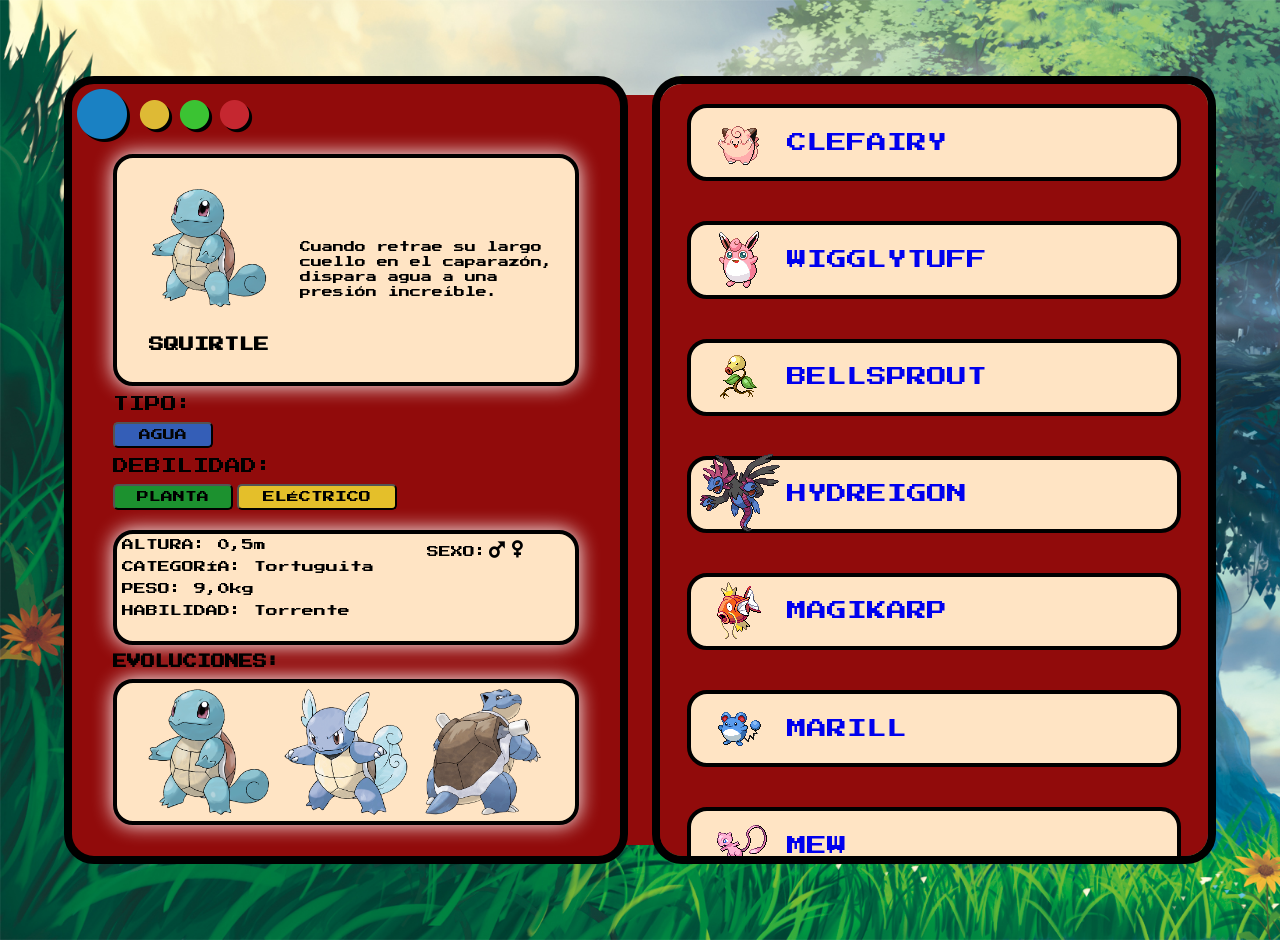
==== commit eb214f1d: "Comentarios agregados a estilos, cambios en las imagenes, unificacion de las evos y renombramientos" ====
--- a/index.html
+++ b/index.html
@@ -45,10 +45,8 @@
                 </div>
                 <div class="evoluciones container">
                     <h3>EVOLUCIONES:</h3>
-                    <div class="evoluciones_grid">
-                        <div class="evolucion1"></div>
-                        <div class="evolucion2"></div>
-                        <div class="evolucion3"></div>
+                    <div class="evolucion_squirtle">
+                        <img src="imagenes\evolucion_squirtle.png" alt="">
                     </div>
                 </div>
             </div>
@@ -111,6 +109,5 @@
                 </button>
             </div>
         </div>
-    
 </body>
 </html>
--- a/estilos.css
+++ b/estilos.css
@@ -1,3 +1,7 @@
+/*----------------------------------------------------------------------------------------*/
+/*SECCION DE IMPORTS, ANIMACIONES Y ESTILOS PRINCIPALES*/
+/*----------------------------------------------------------------------------------------*/
+
 @import url('https://fonts.googleapis.com/css2?family=Press+Start+2P&display=swap');
 *{
     margin: 0;
@@ -30,6 +34,7 @@
     background-size: cover;
     height: 100%;
 }
+
 .container{
     margin: 0 auto;
     width: 85%;
@@ -38,14 +43,13 @@
 #pokedex{
     display: flex;
     width: 90%;
-    height: 700px;
+    height: 750px;
     background-color: rgb(145, 11, 11);
     justify-content: space-between;
     margin: 9.5rem  auto;
     border-radius: 5rem;
     align-items: center;
 }
-
 
 #paginaderecha{
     width: 49%;
@@ -55,7 +59,6 @@
     background-color: rgb(145, 11, 11);
 }
 
-
 #paginaizquierda{
     width: 49%;
     height: 105%;
@@ -63,7 +66,11 @@
     border-radius: 3rem;
     background-color: rgb(145, 11, 11);
 }
-/* PAGINA IZQUIERDA */
+
+/*----------------------------------------------------------------------------------------*/
+/*SECCION DE LA PAGINA IZQUIERDA: */
+/*----------------------------------------------------------------------------------------*/
+
 .botoncitos{
     display: flex;
     align-items: center;
@@ -92,7 +99,7 @@
     box-shadow: 0px 0px 20px rgb(255, 255, 255);
 }
 .imgsquirtle{
-    background-image: url(imagenes/vamoacalmarno.png);
+    background-image: url(imagenes/squirtle.png);
     background-size: 13rem;
     background-repeat: no-repeat;
     height: 80%;
@@ -174,6 +181,13 @@
     font-size: 2rem;
     font-weight: 600;
 }
+
+
+/*----------------------------------------------------------------------------------------*/
+/*EVOLUCIONES_GRID Y EVOLUCIONES DEFINEN LOS ESTILOS DEL TEXTO "EVOLUCIONES: "*/
+/*----------------------------------------------------------------------------------------*/
+
+
 .evoluciones_grid{
     display: grid;
     grid-template-columns: 1fr 1fr 1fr;
@@ -184,34 +198,12 @@
     font-family:  'Press Start 2P', cursive;
     font-size: 1.2rem;
 }
-.evolucion1{
-    background-image: url(imagenes/vamoacalmarno.png);
-    background-size: 13rem;
-    grid-column: 1;
-    background-repeat: no-repeat;
-    height: 80%;
-    background-position: center center;
-    margin: 2rem;
-}
-.evolucion2{
-    background-image: url(evoluciones/squirtle/wartortle.png);
-    background-size: 13rem;
-    grid-column: 2;
-    background-repeat: no-repeat;
-    height: 80%;
-    background-position: center center;
-    margin: 2rem;
-}
-.evolucion3{
-    background-image: url(evoluciones/squirtle/blastoise.png);
-    background-size: 13rem;
-    grid-column: 3;
-    background-repeat: no-repeat;
-    height: 80%;
-    background-position: center center;
-    margin: 2rem;
-}
-/*PAGINA DERECHA*/
+
+
+/*----------------------------------------------------------------------------------------*/
+/*SECCION DE PAGINA DE LA DERECHA*/
+/*----------------------------------------------------------------------------------------*/
+
 #paginaderecha{
     display: flex;
     flex-direction: column;
@@ -621,33 +613,6 @@
     font-weight: 600;
 }
 
-.evolucion1clefa{
-    background-image: url(evoluciones/clefairy/cleffa.png);
-    background-size: 13rem;
-    grid-column: 1;
-    background-repeat: no-repeat;
-    height: 80%;
-    background-position: center center;
-    margin: 2rem;
-}
-.evolucion2clefa{
-    background-image: url(imagenes/Clefairy.png);
-    background-size: 13rem;
-    grid-column: 2;
-    background-repeat: no-repeat;
-    height: 80%;
-    background-position: center center;
-    margin: 2rem;
-}
-.evolucion3clefa{
-    background-image: url(evoluciones/clefairy/cleffable.png);
-    background-size: 13rem;
-    grid-column: 3;
-    background-repeat: no-repeat;
-    height: 80%;
-    background-position: center center;
-    margin: 2rem;
-}
 .squirtle{
     border-radius: 2rem;
     background-color: bisque;
@@ -735,33 +700,7 @@
     font-size: 2rem;
     font-weight: 600;
 }
-.evolucion1wiggly{
-    background-image: url(evoluciones/wigglytuff/igglybuff.png);
-    background-size: 13rem;
-    grid-column: 1;
-    background-repeat: no-repeat;
-    height: 80%;
-    background-position: center center;
-    margin: 2rem;
-}
-.evolucion2wiggly{
-    background-image: url(evoluciones/wigglytuff/jigglypuff.png);
-    background-size: 13rem;
-    grid-column: 2;
-    background-repeat: no-repeat;
-    height: 80%;
-    background-position: center center;
-    margin: 2rem;
-}
-.evolucion3wiggly{
-    background-image: url(imagenes/wigglytuff.png);
-    background-size: 13rem;
-    grid-column: 3;
-    background-repeat: no-repeat;
-    height: 80%;
-    background-position: center center;
-    margin: 2rem;
-}
+
 /*BELLSPROUT*/
 .imgbells{
     background-image: url(imagenes/bellsprout.png);
@@ -835,33 +774,6 @@
     font-size: 2rem;
     font-weight: 600;
 }
-.evolucion1bells{
-    background-image: url(imagenes/bellsprout.png);
-    background-size: 13rem;
-    grid-column: 1;
-    background-repeat: no-repeat;
-    height: 80%;
-    background-position: center center;
-    margin: 2rem;
-}
-.evolucion2bells{
-    background-image: url(evoluciones/bellsprout/weepinbell.png);
-    background-size: 13rem;
-    grid-column: 2;
-    background-repeat: no-repeat;
-    height: 80%;
-    background-position: center center;
-    margin: 2rem;
-}
-.evolucion3bells{
-    background-image: url(evoluciones/bellsprout/victreebell.png);
-    background-size: 13rem;
-    grid-column: 3;
-    background-repeat: no-repeat;
-    height: 80%;
-    background-position: center center;
-    margin: 2rem;
-}
 
 /*HYDREIGON*/
 
@@ -931,33 +843,6 @@
 .segundapantallitahydre i{
     font-size: 2rem;
     font-weight: 600;
-}
-.evolucion1hydre{
-    background-image: url(evoluciones/hydreigon/deino.png);
-    background-size: 13rem;
-    grid-column: 1;
-    background-repeat: no-repeat;
-    height: 80%;
-    background-position: center center;
-    margin: 2rem;
-}
-.evolucion2hydre{
-    background-image: url(evoluciones/hydreigon/Zweilous.png);
-    background-size: 13rem;
-    grid-column: 2;
-    background-repeat: no-repeat;
-    height: 80%;
-    background-position: center center;
-    margin: 2rem;
-}
-.evolucion3hydre{
-    background-image: url(imagenes/hydreigon.png);
-    background-size: 13rem;
-    grid-column: 3;
-    background-repeat: no-repeat;
-    height: 80%;
-    background-position: center center;
-    margin: 2rem;
 }
 
 /*MAGIKARP*/
@@ -1010,29 +895,7 @@
     font-size: 2rem;
     font-weight: 600;
 }
-.evoluciones_gridmagi{
-    display: grid;
-    grid-template-columns: 1fr 1fr;
-    grid-template-rows: 150px;
-}
-.evolucion1magi{
-    background-image: url(imagenes/magikarp.png);
-    background-size: 13rem;
-    grid-column: 1;
-    background-repeat: no-repeat;
-    height: 80%;
-    background-position: center center;
-    margin: 2rem;
-}
-.evolucion2magi{
-    background-image: url(evoluciones/magikarp/gyarados.png);
-    background-size: 13rem;
-    grid-column: 2;
-    background-repeat: no-repeat;
-    height: 80%;
-    background-position: center center;
-    margin: 2rem;
-}
+
 /*MARILL*/
 .imgmarill{
     background-image: url(imagenes/marill.png);
@@ -1094,33 +957,7 @@
     font-size: 2rem;
     font-weight: 600;
 }
-.evolucion1marill{
-    background-image: url(evoluciones/marill/azurill.png);
-    background-size: 13rem;
-    grid-column: 1;
-    background-repeat: no-repeat;
-    height: 80%;
-    background-position: center center;
-    margin: 2rem;
-}
-.evolucion2marill{
-    background-image: url(imagenes/marill.png);
-    background-size: 13rem;
-    grid-column: 2;
-    background-repeat: no-repeat;
-    height: 80%;
-    background-position: center center;
-    margin: 2rem;
-}
-.evolucion3marill{
-    background-image: url(evoluciones/marill/azumarill.png);
-    background-size: 13rem;
-    grid-column: 3;
-    background-repeat: no-repeat;
-    height: 80%;
-    background-position: center center;
-    margin: 2rem;
-}
+
 /*MEW*/
 .imgmew{
     background-image: url(imagenes/mew.png);
@@ -1171,20 +1008,7 @@
     font-size: 2rem;
     font-weight: 600;
 }
-.evoluciones_gridmew{
-    display: grid;
-    grid-template-columns: 1fr;
-    grid-template-rows: 150px;
-}
-.evolucion1mew{
-    background-image: url(imagenes/mew.png);
-    background-size: 13rem;
-    grid-column: 1;
-    background-repeat: no-repeat;
-    height: 80%;
-    background-position: center center;
-    margin: 2rem;
-}
+
 /*PIPLUP*/
 .imgpiplup{
     background-image: url(imagenes/piplup.png);
@@ -1235,33 +1059,7 @@
     font-size: 2rem;
     font-weight: 600;
 }
-.evolucion1piplup{
-    background-image: url(imagenes/piplup.png);
-    background-size: 13rem;
-    grid-column: 1;
-    background-repeat: no-repeat;
-    height: 80%;
-    background-position: center center;
-    margin: 2rem;
-}
-.evolucion2piplup{
-    background-image: url(evoluciones/piplup/prinplup.png);
-    background-size: 13rem;
-    grid-column: 2;
-    background-repeat: no-repeat;
-    height: 80%;
-    background-position: center center;
-    margin: 2rem;
-}
-.evolucion3piplup{
-    background-image: url(evoluciones/piplup/empoleon.png);
-    background-size: 13rem;
-    grid-column: 3;
-    background-repeat: no-repeat;
-    height: 80%;
-    background-position: center center;
-    margin: 2rem;
-}
+
 /*PSYDUCK*/
 .imgpsy{
     background-image: url(imagenes/psyduck.png);
@@ -1312,29 +1110,7 @@
     font-size: 2rem;
     font-weight: 600;
 }
-.evoluciones_gridpsy{
-    display: grid;
-    grid-template-columns: 1fr 1fr;
-    grid-template-rows: 150px;
-}
-.evolucion1psy{
-    background-image: url(imagenes/psyduck.png);
-    background-size: 13rem;
-    grid-column: 1;
-    background-repeat: no-repeat;
-    height: 80%;
-    background-position: center center;
-    margin: 2rem;
-}
-.evolucion2psy{
-    background-image: url(evoluciones/psyduck/golduck.png);
-    background-size: 13rem;
-    grid-column: 2;
-    background-repeat: no-repeat;
-    height: 80%;
-    background-position: center center;
-    margin: 2rem;
-}
+
 /*SALAMENCE*/
 
 .imgsala{
@@ -1400,33 +1176,6 @@
 .segundapantallitasala i{
     font-size: 2rem;
     font-weight: 600;
-}
-.evolucion1sala{
-    background-image: url(evoluciones/salamence/bagon.png);
-    background-size: 13rem;
-    grid-column: 1;
-    background-repeat: no-repeat;
-    height: 80%;
-    background-position: center center;
-    margin: 2rem;
-}
-.evolucion2sala{
-    background-image: url(evoluciones/salamence/shelgon.png);
-    background-size: 13rem;
-    grid-column: 2;
-    background-repeat: no-repeat;
-    height: 80%;
-    background-position: center center;
-    margin: 2rem;
-}
-.evolucion3sala{
-    background-image: url(imagenes/salamence.png);
-    background-size: 13rem;
-    grid-column: 3;
-    background-repeat: no-repeat;
-    height: 80%;
-    background-position: center center;
-    margin: 2rem;
 }
 
 /*SNORLAX*/
@@ -1479,29 +1228,7 @@
     font-size: 2rem;
     font-weight: 600;
 }
-.evoluciones_gridsnorlax{
-    display: grid;
-    grid-template-columns: 1fr 1fr;
-    grid-template-rows: 150px;
-}
-.evolucion1snorlax{
-    background-image: url(evoluciones/snorlax/munchlax.png);
-    background-size: 13rem;
-    grid-column: 1;
-    background-repeat: no-repeat;
-    height: 80%;
-    background-position: center center;
-    margin: 2rem;
-}
-.evolucion2snorlax{
-    background-image: url(imagenes/snorlax.png);
-    background-size: 13rem;
-    grid-column: 2;
-    background-repeat: no-repeat;
-    height: 80%;
-    background-position: center center;
-    margin: 2rem;
-}
+
 /*TEDDIURSA*/
 .imgteddi{
     background-image: url(imagenes/teddiursa.png);
@@ -1552,33 +1279,7 @@
     font-size: 2rem;
     font-weight: 600;
 }
-.evolucion1teddi{
-    background-image: url(imagenes/teddiursa.png);
-    background-size: 13rem;
-    grid-column: 1;
-    background-repeat: no-repeat;
-    height: 80%;
-    background-position: center center;
-    margin: 2rem;
-}
-.evolucion2teddi{
-    background-image: url(evoluciones/teddiursa/Ursaring.png);
-    background-size: 13rem;
-    grid-column: 2;
-    background-repeat: no-repeat;
-    height: 80%;
-    background-position: center center;
-    margin: 2rem;
-}
-.evolucion3teddi{
-    background-image: url(evoluciones/teddiursa/Ursaluna.png);
-    background-size: 13rem;
-    grid-column: 3;
-    background-repeat: no-repeat;
-    height: 80%;
-    background-position: center center;
-    margin: 2rem;
-}
+
 /*ZOROARK*/
 .imgzoro{
     background-image: url(imagenes/zoroark.png);
@@ -1629,29 +1330,7 @@
     font-size: 2rem;
     font-weight: 600;
 }
-.evoluciones_gridzoro{
-    display: grid;
-    grid-template-columns: 1fr 1fr;
-    grid-template-rows: 150px;
-}
-.evolucion1zoro{
-    background-image: url(evoluciones/zoroark/zorua.png);
-    background-size: 13rem;
-    grid-column: 1;
-    background-repeat: no-repeat;
-    height: 80%;
-    background-position: center center;
-    margin: 2rem;
-}
-.evolucion2zoro{
-    background-image: url(imagenes/zoroark.png);
-    background-size: 13rem;
-    grid-column: 2;
-    background-repeat: no-repeat;
-    height: 80%;
-    background-position: center center;
-    margin: 2rem;
-}
+
 /*DITTO*/
 .imgditto{
     background-image: url(imagenes/ditto.png);
@@ -1702,17 +1381,280 @@
     font-size: 2rem;
     font-weight: 600;
 }
-.evoluciones_gridditto{
-    display: grid;
-    grid-template-columns: 1fr;
-    grid-template-rows: 150px;
-}
-.evolucion1ditto{
-    background-image: url(imagenes/ditto.png);
-    background-size: 13rem;
-    grid-column: 1;
-    background-repeat: no-repeat;
-    height: 80%;
-    background-position: center center;
-    margin: 2rem;
+
+/*----------------------------------------------------------------------------------------*/
+/*SECCION DE EVOLUCIONES: CAJA CONTENEDORA Y ESTILOS DE LA IMAGEN INTERIOR CORRESPONDIENTE*/
+/*----------------------------------------------------------------------------------------*/
+
+.evolucion_squirtle{
+    width: 100%;
+    height: 50%;
+    background-color: bisque;
+    margin-top: 1rem;
+    border-radius: 2rem;
+    border: 4px solid black;
+    box-shadow: 0px 0px 20px rgb(255, 255, 255);
+    display: flex;
+    flex-wrap: wrap;
+    flex-direction: column;
+}
+
+.evolucion_squirtle img{
+    width: 90%;
+    display: flex;
+    align-self: center;
+}
+
+.evolucion_bellsprout{
+    width: 100%;
+    height: 50%;
+    background-color: bisque;
+    margin-top: 1rem;
+    border-radius: 2rem;
+    border: 4px solid black;
+    box-shadow: 0px 0px 20px rgb(255, 255, 255);
+    display: flex;
+    flex-wrap: wrap;
+    flex-direction: column;
+}
+
+.evolucion_bellsprout img{
+    width: 90%;
+    display: flex;
+    align-self: center;
+}
+.evolucion_clefairy{
+    width: 100%;
+    height: 175px;
+    background-color: bisque;
+    margin-top: 1rem;
+    border-radius: 2rem;
+    border: 4px solid black;
+    box-shadow: 0px 0px 20px rgb(255, 255, 255);
+    display: flex;
+    flex-wrap: wrap;
+    flex-direction: column;
+}
+
+.evolucion_clefairy img{
+    width: 100%;
+    display: flex;
+    align-self: center;
+}
+.evolucion_hydreigon{
+    width: 100%;
+    height: 50%;
+    background-color: bisque;
+    margin-top: 1rem;
+    border-radius: 2rem;
+    border: 4px solid black;
+    box-shadow: 0px 0px 20px rgb(255, 255, 255);
+    display: flex;
+    flex-wrap: wrap;
+    flex-direction: column;
+}
+
+.evolucion_hydreigon img{
+    width: 90%;
+    display: flex;
+    align-self: center;
+}
+.evolucion_magikarp{
+    width: 100%;
+    height: 50%;
+    background-color: bisque;
+    margin-top: 1rem;
+    border-radius: 2rem;
+    border: 4px solid black;
+    box-shadow: 0px 0px 20px rgb(255, 255, 255);
+    display: flex;
+    flex-wrap: wrap;
+    flex-direction: column;
+}
+
+.evolucion_magikarp img{
+    width: 75%;
+    display: flex;
+    align-self: center;
+}
+.evolucion_marill{
+    width: 100%;
+    height: 50%;
+    background-color: bisque;
+    margin-top: 1rem;
+    border-radius: 2rem;
+    border: 4px solid black;
+    box-shadow: 0px 0px 20px rgb(255, 255, 255);
+    display: flex;
+    flex-wrap: wrap;
+    flex-direction: column;
+}
+
+.evolucion_marill img{
+    width: 80%;
+    display: flex;
+    align-self: center;
+}
+.evolucion_piplup{
+    width: 100%;
+    height: 50%;
+    background-color: bisque;
+    margin-top: 1rem;
+    border-radius: 2rem;
+    border: 4px solid black;
+    box-shadow: 0px 0px 20px rgb(255, 255, 255);
+    display: flex;
+    flex-wrap: wrap;
+    flex-direction: column;
+}
+
+.evolucion_piplup img{
+    width: 100%;
+    display: flex;
+    align-self: center;
+}
+.evolucion_psyduck{
+    width: 100%;
+    height: 50%;
+    background-color: bisque;
+    margin-top: 1rem;
+    border-radius: 2rem;
+    border: 4px solid black;
+    box-shadow: 0px 0px 20px rgb(255, 255, 255);
+    display: flex;
+    flex-wrap: wrap;
+    flex-direction: column;
+}
+
+.evolucion_psyduck img{
+    width: 70%;
+    display: flex;
+    align-self: center;
+}
+.evolucion_salamence{
+    width: 100%;
+    height: 50%;
+    background-color: bisque;
+    margin-top: 1rem;
+    border-radius: 2rem;
+    border: 4px solid black;
+    box-shadow: 0px 0px 20px rgb(255, 255, 255);
+    display: flex;
+    flex-wrap: wrap;
+    flex-direction: column;
+}
+
+.evolucion_salamence img{
+    width: 90%;
+    display: flex;
+    align-self: center;
+}
+.evolucion_snorlax{
+    width: 100%;
+    height: 50%;
+    background-color: bisque;
+    margin-top: 1rem;
+    border-radius: 2rem;
+    border: 4px solid black;
+    box-shadow: 0px 0px 20px rgb(255, 255, 255);
+    display: flex;
+    flex-wrap: wrap;
+    flex-direction: column;
+}
+
+.evolucion_snorlax img{
+    width: 70%;
+    display: flex;
+    align-self: center;
+}
+.evolucion_teddiursa{
+    width: 100%;
+    height: 50%;
+    background-color: bisque;
+    margin-top: 1rem;
+    border-radius: 2rem;
+    border: 4px solid black;
+    box-shadow: 0px 0px 20px rgb(255, 255, 255);
+    display: flex;
+    flex-wrap: wrap;
+    flex-direction: column;
+}
+
+.evolucion_teddiursa img{
+    width: 100%;
+    display: flex;
+    align-self: center;
+}
+.evolucion_wigglytuff{
+    width: 100%;
+    height: 50%;
+    background-color: bisque;
+    margin-top: 1rem;
+    border-radius: 2rem;
+    border: 4px solid black;
+    box-shadow: 0px 0px 20px rgb(255, 255, 255);
+    display: flex;
+    flex-wrap: wrap;
+    flex-direction: column;
+}
+
+.evolucion_wigglytuff img{
+    width: 100%;
+    display: flex;
+    align-self: center;
+}
+.evolucion_zoroark{
+    width: 100%;
+    height: 50%;
+    background-color: bisque;
+    margin-top: 1rem;
+    border-radius: 2rem;
+    border: 4px solid black;
+    box-shadow: 0px 0px 20px rgb(255, 255, 255);
+    display: flex;
+    flex-wrap: wrap;
+    flex-direction: column;
+}
+
+.evolucion_zoroark img{
+    width: 60%;
+    display: flex;
+    align-self: center;
+}
+
+.evolucion_ditto{
+    width: 100%;
+    height: 50%;
+    background-color: bisque;
+    margin-top: 1rem;
+    border-radius: 2rem;
+    border: 4px solid black;
+    box-shadow: 0px 0px 20px rgb(255, 255, 255);
+    display: flex;
+    flex-wrap: wrap;
+    flex-direction: column;
+}
+
+.evolucion_ditto img{
+    width: 35%;
+    display: flex;
+    align-self: center;
+}
+.evolucion_mew{
+    width: 100%;
+    height: 50%;
+    background-color: bisque;
+    margin-top: 1rem;
+    border-radius: 2rem;
+    border: 4px solid black;
+    box-shadow: 0px 0px 20px rgb(255, 255, 255);
+    display: flex;
+    flex-wrap: wrap;
+    flex-direction: column;
+}
+
+.evolucion_mew img{
+    width: 27%;
+    display: flex;
+    align-self: center;
 }
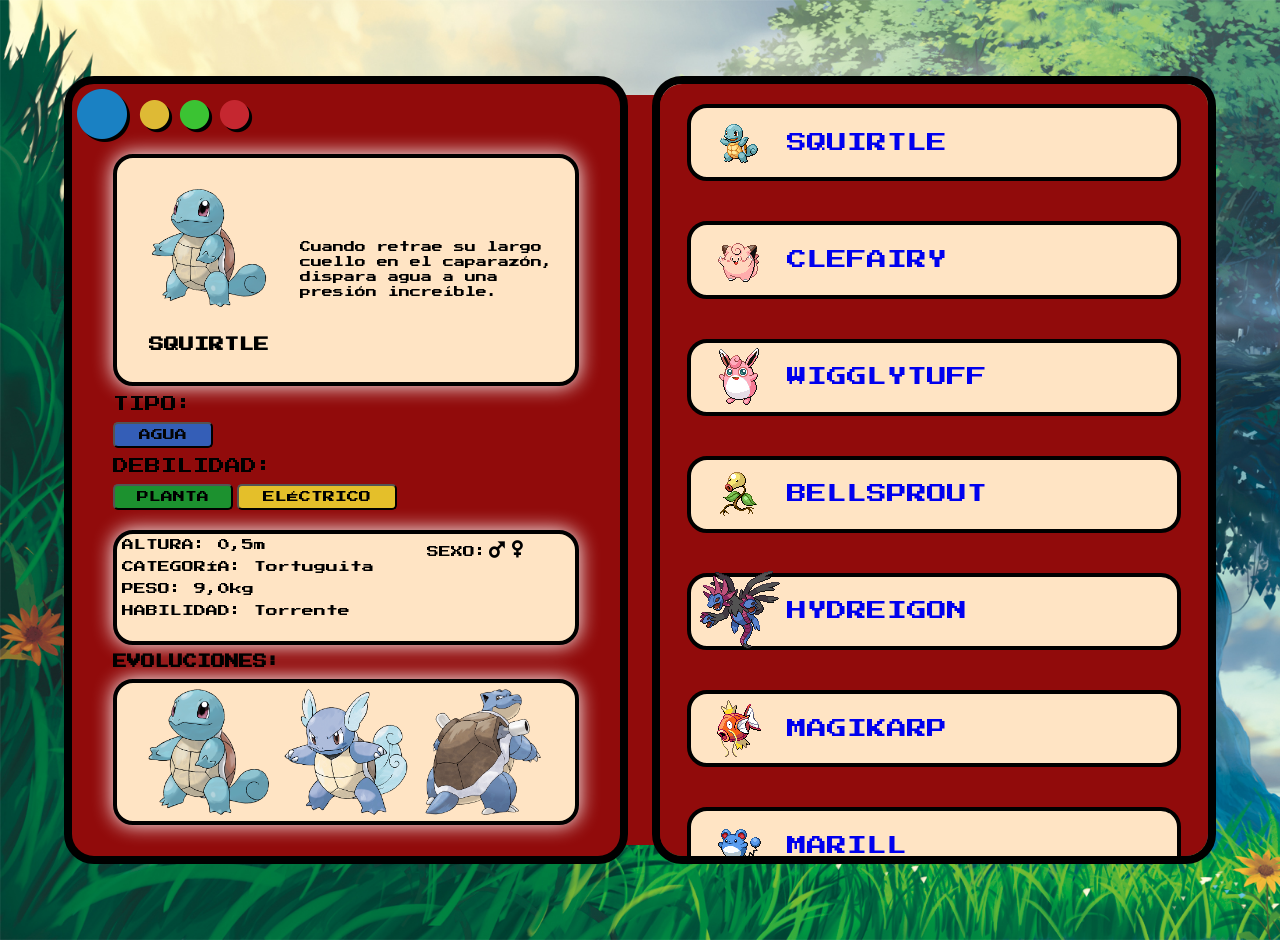
==== commit f3ed4bed: "Reduccion de lineas de codigo en hoja de estilos" ====
--- a/index.html
+++ b/index.html
@@ -45,12 +45,16 @@
                 </div>
                 <div class="evoluciones container">
                     <h3>EVOLUCIONES:</h3>
-                    <div class="evolucion_squirtle">
-                        <img src="imagenes\evolucion_squirtle.png" alt="">
+                    <div class="evoluciones_pokemon">
+                        <img src="imagenes\evolucion_squirtle.png" alt="" id="squirtle">
                     </div>
                 </div>
             </div>
             <div id="paginaderecha" class="scroll">
+                <button class="squirtle">
+                    <img src="imagenes/7.png" alt="squirtle">
+                    <a href="index.html" class="link"><p>SQUIRTLE</p></a>
+                </button>
                 <button class="clefairy">
                     <img src="imagenes/35.png" alt="clefairy">
                     <a href="clefairy.html" class="link"><p>CLEFAIRY</p></a>
--- a/estilos.css
+++ b/estilos.css
@@ -184,21 +184,14 @@
 
 
 /*----------------------------------------------------------------------------------------*/
-/*EVOLUCIONES_GRID Y EVOLUCIONES DEFINEN LOS ESTILOS DEL TEXTO "EVOLUCIONES: "*/
+/*EVOLUCIONES DEFINE LOS ESTILOS DEL TEXTO "EVOLUCIONES: "*/
 /*----------------------------------------------------------------------------------------*/
 
-
-.evoluciones_grid{
-    display: grid;
-    grid-template-columns: 1fr 1fr 1fr;
-    grid-template-rows: 150px;
-}
 .evoluciones{
     margin-top: 1rem;
     font-family:  'Press Start 2P', cursive;
     font-size: 1.2rem;
 }
-
 
 /*----------------------------------------------------------------------------------------*/
 /*SECCION DE PAGINA DE LA DERECHA*/
@@ -1386,7 +1379,7 @@
 /*SECCION DE EVOLUCIONES: CAJA CONTENEDORA Y ESTILOS DE LA IMAGEN INTERIOR CORRESPONDIENTE*/
 /*----------------------------------------------------------------------------------------*/
 
-.evolucion_squirtle{
+.evoluciones_pokemon{
     width: 100%;
     height: 50%;
     background-color: bisque;
@@ -1399,261 +1392,92 @@
     flex-direction: column;
 }
 
-.evolucion_squirtle img{
+#squirtle{
     width: 90%;
     display: flex;
     align-self: center;
 }
 
-.evolucion_bellsprout{
+#bellsprout{
+    width: 90%;
+    display: flex;
+    align-self: center;
+}
+
+#clefairy{
     width: 100%;
-    height: 50%;
-    background-color: bisque;
-    margin-top: 1rem;
-    border-radius: 2rem;
-    border: 4px solid black;
-    box-shadow: 0px 0px 20px rgb(255, 255, 255);
-    display: flex;
-    flex-wrap: wrap;
-    flex-direction: column;
-}
-
-.evolucion_bellsprout img{
-    width: 90%;
     display: flex;
     align-self: center;
 }
-.evolucion_clefairy{
+
+
+#hydreigon{
+    width: 90%;
+    display: flex;
+    align-self: center;
+}
+
+#magikarp{
+    width: 75%;
+    display: flex;
+    align-self: center;
+}
+
+#marill{
+    width: 80%;
+    display: flex;
+    align-self: center;
+}
+
+#piplup{
     width: 100%;
-    height: 175px;
-    background-color: bisque;
-    margin-top: 1rem;
-    border-radius: 2rem;
-    border: 4px solid black;
-    box-shadow: 0px 0px 20px rgb(255, 255, 255);
-    display: flex;
-    flex-wrap: wrap;
-    flex-direction: column;
-}
-
-.evolucion_clefairy img{
+    display: flex;
+    align-self: center;
+}
+
+#psyduck{
+    width: 70%;
+    display: flex;
+    align-self: center;
+}
+
+#salamence{
+    width: 90%;
+    display: flex;
+    align-self: center;
+}
+
+#snorlax{
+    width: 70%;
+    display: flex;
+    align-self: center;
+}
+
+#teddiursa{
     width: 100%;
     display: flex;
     align-self: center;
 }
-.evolucion_hydreigon{
+
+#wigglytuff{
     width: 100%;
-    height: 50%;
-    background-color: bisque;
-    margin-top: 1rem;
-    border-radius: 2rem;
-    border: 4px solid black;
-    box-shadow: 0px 0px 20px rgb(255, 255, 255);
-    display: flex;
-    flex-wrap: wrap;
-    flex-direction: column;
-}
-
-.evolucion_hydreigon img{
-    width: 90%;
     display: flex;
     align-self: center;
 }
-.evolucion_magikarp{
-    width: 100%;
-    height: 50%;
-    background-color: bisque;
-    margin-top: 1rem;
-    border-radius: 2rem;
-    border: 4px solid black;
-    box-shadow: 0px 0px 20px rgb(255, 255, 255);
-    display: flex;
-    flex-wrap: wrap;
-    flex-direction: column;
-}
-
-.evolucion_magikarp img{
-    width: 75%;
+
+#zoroark{
+    width: 60%;
     display: flex;
     align-self: center;
 }
-.evolucion_marill{
-    width: 100%;
-    height: 50%;
-    background-color: bisque;
-    margin-top: 1rem;
-    border-radius: 2rem;
-    border: 4px solid black;
-    box-shadow: 0px 0px 20px rgb(255, 255, 255);
-    display: flex;
-    flex-wrap: wrap;
-    flex-direction: column;
-}
-
-.evolucion_marill img{
-    width: 80%;
+
+#ditto{
+    width: 35%;
     display: flex;
     align-self: center;
 }
-.evolucion_piplup{
-    width: 100%;
-    height: 50%;
-    background-color: bisque;
-    margin-top: 1rem;
-    border-radius: 2rem;
-    border: 4px solid black;
-    box-shadow: 0px 0px 20px rgb(255, 255, 255);
-    display: flex;
-    flex-wrap: wrap;
-    flex-direction: column;
-}
-
-.evolucion_piplup img{
-    width: 100%;
-    display: flex;
-    align-self: center;
-}
-.evolucion_psyduck{
-    width: 100%;
-    height: 50%;
-    background-color: bisque;
-    margin-top: 1rem;
-    border-radius: 2rem;
-    border: 4px solid black;
-    box-shadow: 0px 0px 20px rgb(255, 255, 255);
-    display: flex;
-    flex-wrap: wrap;
-    flex-direction: column;
-}
-
-.evolucion_psyduck img{
-    width: 70%;
-    display: flex;
-    align-self: center;
-}
-.evolucion_salamence{
-    width: 100%;
-    height: 50%;
-    background-color: bisque;
-    margin-top: 1rem;
-    border-radius: 2rem;
-    border: 4px solid black;
-    box-shadow: 0px 0px 20px rgb(255, 255, 255);
-    display: flex;
-    flex-wrap: wrap;
-    flex-direction: column;
-}
-
-.evolucion_salamence img{
-    width: 90%;
-    display: flex;
-    align-self: center;
-}
-.evolucion_snorlax{
-    width: 100%;
-    height: 50%;
-    background-color: bisque;
-    margin-top: 1rem;
-    border-radius: 2rem;
-    border: 4px solid black;
-    box-shadow: 0px 0px 20px rgb(255, 255, 255);
-    display: flex;
-    flex-wrap: wrap;
-    flex-direction: column;
-}
-
-.evolucion_snorlax img{
-    width: 70%;
-    display: flex;
-    align-self: center;
-}
-.evolucion_teddiursa{
-    width: 100%;
-    height: 50%;
-    background-color: bisque;
-    margin-top: 1rem;
-    border-radius: 2rem;
-    border: 4px solid black;
-    box-shadow: 0px 0px 20px rgb(255, 255, 255);
-    display: flex;
-    flex-wrap: wrap;
-    flex-direction: column;
-}
-
-.evolucion_teddiursa img{
-    width: 100%;
-    display: flex;
-    align-self: center;
-}
-.evolucion_wigglytuff{
-    width: 100%;
-    height: 50%;
-    background-color: bisque;
-    margin-top: 1rem;
-    border-radius: 2rem;
-    border: 4px solid black;
-    box-shadow: 0px 0px 20px rgb(255, 255, 255);
-    display: flex;
-    flex-wrap: wrap;
-    flex-direction: column;
-}
-
-.evolucion_wigglytuff img{
-    width: 100%;
-    display: flex;
-    align-self: center;
-}
-.evolucion_zoroark{
-    width: 100%;
-    height: 50%;
-    background-color: bisque;
-    margin-top: 1rem;
-    border-radius: 2rem;
-    border: 4px solid black;
-    box-shadow: 0px 0px 20px rgb(255, 255, 255);
-    display: flex;
-    flex-wrap: wrap;
-    flex-direction: column;
-}
-
-.evolucion_zoroark img{
-    width: 60%;
-    display: flex;
-    align-self: center;
-}
-
-.evolucion_ditto{
-    width: 100%;
-    height: 50%;
-    background-color: bisque;
-    margin-top: 1rem;
-    border-radius: 2rem;
-    border: 4px solid black;
-    box-shadow: 0px 0px 20px rgb(255, 255, 255);
-    display: flex;
-    flex-wrap: wrap;
-    flex-direction: column;
-}
-
-.evolucion_ditto img{
-    width: 35%;
-    display: flex;
-    align-self: center;
-}
-.evolucion_mew{
-    width: 100%;
-    height: 50%;
-    background-color: bisque;
-    margin-top: 1rem;
-    border-radius: 2rem;
-    border: 4px solid black;
-    box-shadow: 0px 0px 20px rgb(255, 255, 255);
-    display: flex;
-    flex-wrap: wrap;
-    flex-direction: column;
-}
-
-.evolucion_mew img{
+
+#mew{
     width: 27%;
     display: flex;
     align-self: center;
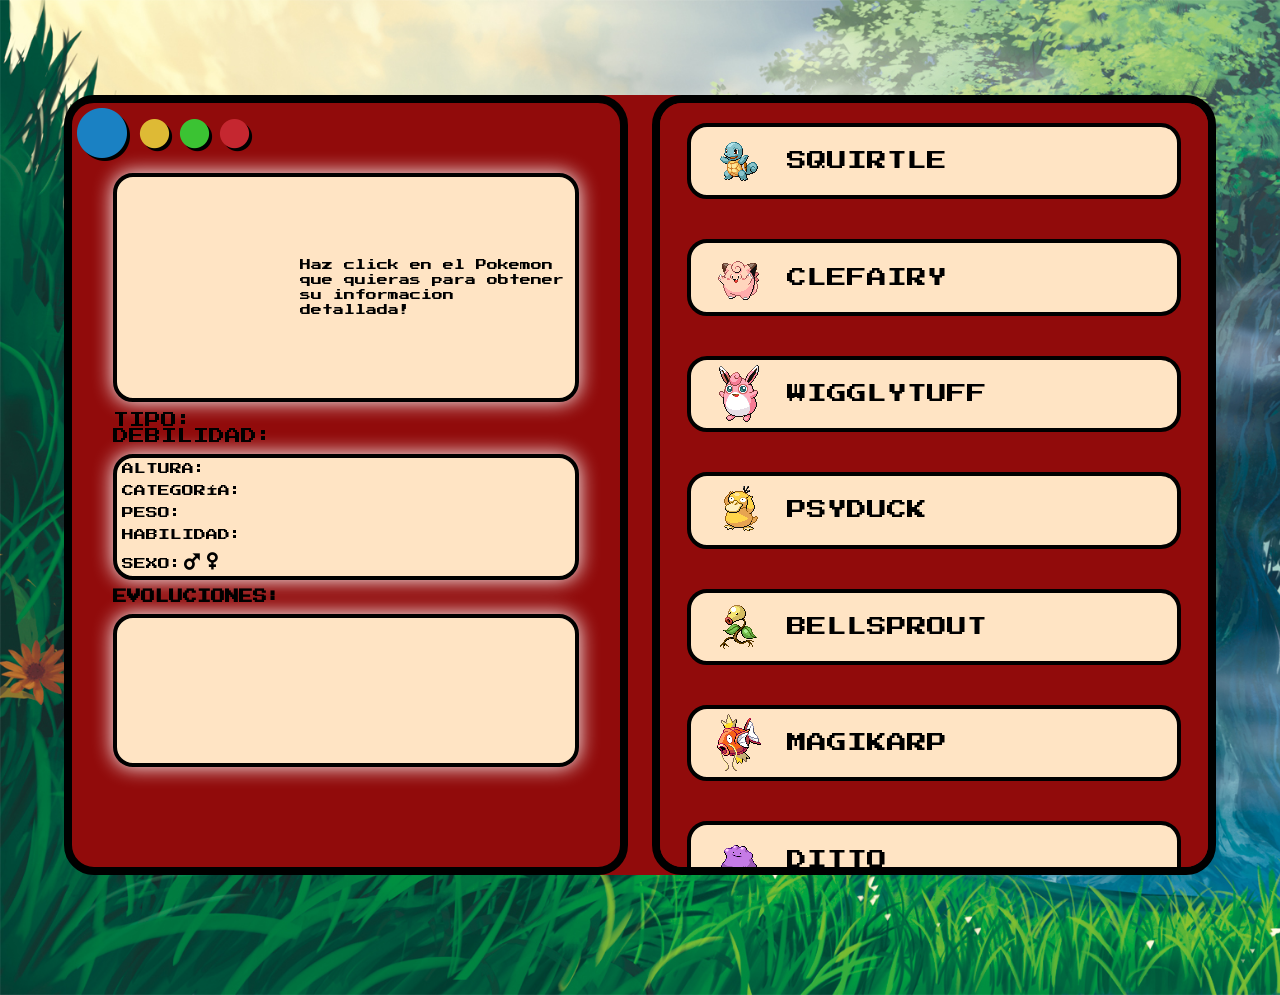
==== commit 575d0fda: "Pokedex finalizada (se podria vincular archivo.JSON como extra)" ====
--- a/index.html
+++ b/index.html
@@ -9,7 +9,6 @@
     <link href='https://unpkg.com/boxicons@2.1.2/css/boxicons.min.css' rel='stylesheet'>
 </head>
 <body>
-    
         <div id="pokedex">
             <div id="paginaizquierda">
                 <div class="botoncitos">
@@ -20,98 +19,96 @@
                 </div>
                 <div class="pantallita">
                     <div class="fotito">
-                        <div class="imgsquirtle">
+                        <div class="imgstyle">
+                            <img src="" alt="">
                         </div>
-                        <h2>SQUIRTLE</h2>
+                        <h2></h2>
                     </div>
                     <div class="descripcion">
-                        <p>Cuando retrae su largo cuello en el caparazón, dispara agua a una presión increíble.</p>
+                        <p>Haz click en el Pokemon que quieras para obtener su informacion detallada!</p>
                     </div>
                 </div>
                 <div class="tipo container">
                     <label>TIPO:</label>
-                    <button>AGUA</button>
-                    
                 </div>
                 <div class="debilidad container">
                     <label>DEBILIDAD:</label>
-                    <button class="verde">PLANTA</button>
-                    <button class="amarillo">ELÉCTRICO</button>
                 </div>
                 <div class="segundapantallita container">
-                    <p>ALTURA: 0,5m</p><p>CATEGORÍA: Tortuguita</p>
-                    <p>PESO: 9,0kg</p><p>HABILIDAD: Torrente</p>
+                    <p>ALTURA: </p><p>CATEGORÍA: </p>
+                    <p>PESO: </p><p>HABILIDAD: </p>
                     <p>SEXO:<i class='bx bx-male-sign' ></i><i class='bx bx-female-sign' ></i></p>
                 </div>
                 <div class="evoluciones container">
                     <h3>EVOLUCIONES:</h3>
                     <div class="evoluciones_pokemon">
-                        <img src="imagenes\evolucion_squirtle.png" alt="" id="squirtle">
+                        <img src="" alt="" id="">
                     </div>
                 </div>
             </div>
             <div id="paginaderecha" class="scroll">
-                <button class="squirtle">
+                <button class="Botones_pokemons"  onclick="ActualizarBoton(0)">
                     <img src="imagenes/7.png" alt="squirtle">
-                    <a href="index.html" class="link"><p>SQUIRTLE</p></a>
+                    <p>SQUIRTLE</p>
                 </button>
-                <button class="clefairy">
+                <button class="Botones_pokemons"  onclick="ActualizarBoton(1)">
                     <img src="imagenes/35.png" alt="clefairy">
-                    <a href="clefairy.html" class="link"><p>CLEFAIRY</p></a>
+                    <p>CLEFAIRY</p>
                 </button>
-                <button class="wigglytuff">
+                <button class="Botones_pokemons"  onclick="ActualizarBoton(2)">
                     <img src="imagenes/40.png" alt="wigglytuff">
-                    <a href="wigglytuff.html" class="link"><p>WIGGLYTUFF</p></a>
+                    <p>WIGGLYTUFF</p>
                 </button>
-                <button class="bellsprout">
+                <button class="Botones_pokemons"  onclick="ActualizarBoton(3)">
+                    <img src="imagenes/54.png" alt="psyduck">
+                    <p>PSYDUCK</p>
+                </button>
+                <button class="Botones_pokemons"  onclick="ActualizarBoton(4)">
                     <img src="imagenes/69.png" alt="bellsprout">
-                    <a href="bellsprout.html" class="link"><p>BELLSPROUT</p></a>
+                    <p>BELLSPROUT</p>
                 </button>
-                <button class="hydreigon">
+                <button class="Botones_pokemons" onclick="ActualizarBoton(5)">
+                    <img src="imagenes/129.png" alt="magikarp">
+                    <p>MAGIKARP</p>
+                </button>
+                <button class="Botones_pokemons"  onclick="ActualizarBoton(6)">
+                    <img src="imagenes/132.png" alt="ditto">
+                    <p>DITTO</p>
+                </button>
+                <button class="Botones_pokemons"  onclick="ActualizarBoton(7)">
+                    <img src="imagenes/143.png" alt="snorlax">
+                    <p>SNORLAX</p>
+                </button>
+                <button class="Botones_pokemons"  onclick="ActualizarBoton(8)">
+                    <img src="imagenes/151.png" alt="mew">
+                    <p>MEW</p>
+                </button>
+                <button class="Botones_pokemons"  onclick="ActualizarBoton(9)">
+                    <img src="imagenes/183.png" alt="marill">
+                    <p>MARILL</p>
+                </button>
+                <button class="Botones_pokemons"  onclick="ActualizarBoton(10)">
+                    <img src="imagenes/216.png" alt="teddiursa">
+                    <p>TEDDIURSA</p>
+                </button>
+                <button class="Botones_pokemons"  onclick="ActualizarBoton(11)">
+                    <img src="imagenes/373.png" alt="salamence">
+                    <p>SALAMENCE</p>
+                </button>
+                <button class="Botones_pokemons" onclick="ActualizarBoton(12)">
+                    <img src="imagenes/393.png" alt="piplup">
+                    <p>PIPLUP</p>
+                </button>
+                <button class="Botones_pokemons"  onclick="ActualizarBoton(13)">
+                    <img src="imagenes/571.png" alt="zoroark">
+                    <p>ZOROARK</p>
+                </button>
+                <button class="Botones_pokemons" onclick="ActualizarBoton(14)">
                     <img src="imagenes/635.png" alt="hydreigon">
-                    <a href="hydreigon.html" class="link"><p>HYDREIGON</p></a>
-                </button>
-                <button class="magikarp">
-                    <img src="imagenes/129.png" alt="magikarp">
-                    <a href="magikarp.html" class="link"><p>MAGIKARP</p></a>
-                </button>
-                <button class="marill">
-                    <img src="imagenes/183.png" alt="marill">
-                    <a href="marill.html" class="link"><p>MARILL</p></a>
-                </button>
-                <button class="mew">
-                    <img src="imagenes/151.png" alt="mew">
-                    <a href="mew.html" class="link"><p>MEW</p></a>
-                </button>
-                <button class="piplup">
-                    <img src="imagenes/393.png" alt="piplup">
-                    <a href="piplup.html" class="link"><p>PIPLUP</p></a>
-                </button>
-                <button class="psyduck">
-                    <img src="imagenes/54.png" alt="psyduck">
-                    <a href="psyduck.html" class="link"><p>PSYDUCK</p></a>
-                </button>
-                <button class="salamence">
-                    <img src="imagenes/373.png" alt="salamence">
-                    <a href="salamence.html" class="link"><p>SALAMENCE</p></a>
-                </button>
-                <button class="snorlax">
-                    <img src="imagenes/143.png" alt="snorlax">
-                    <a href="snorlax.html" class="link"><p>SNORLAX</p></a>
-                </button>
-                <button class="teddiursa">
-                    <img src="imagenes/216.png" alt="teddiursa">
-                    <a href="teddiursa.html" class="link"><p>TEDDIURSA</p></a>
-                </button>
-                <button class="zoroark">
-                    <img src="imagenes/571.png" alt="zoroark">
-                    <a href="zoroark.html" class="link"><p>ZOROARK</p></a>
-                </button>
-                <button class="ditto">
-                    <img src="imagenes/132.png" alt="ditto">
-                    <a href="ditto.html" class="link"><p>DITTO</p></a>
+                    <p>HYDREIGON</p>
                 </button>
             </div>
         </div>
 </body>
+<script src="script.js"></script>
 </html>
--- a/estilos.css
+++ b/estilos.css
@@ -32,7 +32,7 @@
     background-image: url(imagenes/fondo1.jpg);
     background-repeat: no-repeat;
     background-size: cover;
-    height: 100%;
+    height: 900px;
 }
 
 .container{
@@ -43,7 +43,7 @@
 #pokedex{
     display: flex;
     width: 90%;
-    height: 750px;
+    height: 780px;
     background-color: rgb(145, 11, 11);
     justify-content: space-between;
     margin: 9.5rem  auto;
@@ -53,7 +53,7 @@
 
 #paginaderecha{
     width: 49%;
-    height: 105%;
+    height: 100%;
     border: 8px solid black;
     border-radius: 3rem;
     background-color: rgb(145, 11, 11);
@@ -61,7 +61,7 @@
 
 #paginaizquierda{
     width: 49%;
-    height: 105%;
+    height: 100%;
     border: 8px solid black;
     border-radius: 3rem;
     background-color: rgb(145, 11, 11);
@@ -91,24 +91,32 @@
     grid-template-columns: 40% 60%;
     height: 30%;
     width: 85%;
-    background-color: bisque;
+    background-color: #ffe4c4;
     margin: 0 auto;
     border-radius: 2rem;
     border: 4px solid black;
     margin-bottom: 1rem;
     box-shadow: 0px 0px 20px rgb(255, 255, 255);
 }
-.imgsquirtle{
-    background-image: url(imagenes/squirtle.png);
-    background-size: 13rem;
-    background-repeat: no-repeat;
-    height: 80%;
+.imgstyle{
     background-position: center center;
     animation-name: animacion;
     animation-duration: 3s;
     animation-iteration-count: infinite;
 }
 
+.imgstyle img{
+    max-width: 95%;
+    max-height: 95%;
+}
+
+.fotito{
+    display: flex;
+    justify-content: center;
+    align-items: center;
+    flex-direction: column;
+}
+
 .fotito h2{
     text-align: center;
     font-weight: bold;
@@ -117,9 +125,9 @@
 }
 
 .descripcion{
-display: flex;
-justify-content: center;
-align-items: center;
+    display: flex;
+    justify-content: center;
+    align-items: center;
 }
 .descripcion p{
     font-size: 1.1rem;
@@ -134,10 +142,8 @@
 }
 .tipo button{
     border-radius: .5rem;
-    background-color: rgb(52, 94, 183);
-    color: rgb(4, 4, 4);
-    font-size: 1.2rem;
-    width: 10rem;
+    background-color: bisque;
+    font-size: 1.2rem;
     margin: 1rem 0;
     font-family:  'Press Start 2P', cursive;
     padding: .5rem;
@@ -146,23 +152,16 @@
     display: block;
 }
 .debilidad button{
+    background-color: #c3deff;
     border-radius: .5rem;
     font-size: 1.2rem;
     margin: 1rem 0;
     font-family:  'Press Start 2P', cursive;
     padding: .5rem;
 }
-.verde{
-    background-color: rgb(28, 145, 47);
-    width: 12rem;
-}
-.amarillo{
-    background-color: rgb(228, 191, 42);
-    width:16rem ;
-}
+
 .segundapantallita{
     width: 85%;
-    height: 15%;
     background-color: bisque;
     margin-top: 1rem;
     border-radius: 2rem;
@@ -191,6 +190,7 @@
     margin-top: 1rem;
     font-family:  'Press Start 2P', cursive;
     font-size: 1.2rem;
+    height: 40%;
 }
 
 /*----------------------------------------------------------------------------------------*/
@@ -202,10 +202,12 @@
     flex-direction: column;
     overflow-y: auto;
 }
+
 #paginaderecha::-webkit-scrollbar{
     display: none;
 }
-.clefairy{
+
+.Botones_pokemons{
     border-radius: 2rem;
     background-color: bisque;
     border: 4px solid black;
@@ -217,1162 +219,17 @@
     align-items: center;
 }
 
-.clefairy img:hover{
+.Botones_pokemons img:hover{
     animation-name: animacion_2;
     animation-duration: 1s;
     animation-iteration-count: infinite;
 }
 
-.clefairy p{
+.Botones_pokemons p{
     font-family:  'Press Start 2P', cursive;
     font-size: 2rem;
     justify-content: center;
     align-items: center;
-}
-.wigglytuff{
-    border-radius: 2rem;
-    background-color: bisque;
-    border: 4px solid black;
-    margin: 2rem auto;
-    height: 10%;
-    width: 90%;
-    display: flex;
-    justify-content: flex-start;
-    align-items: center;
-}
-
-.wigglytuff img:hover{
-    animation-name: animacion_2;
-    animation-duration: 1s;
-    animation-iteration-count: infinite;
-}
-
-.wigglytuff p{
-    font-family: 'Press Start 2P', cursive;
-    font-size: 2rem;
-    justify-content: center;
-    align-items: center;
-}
-.bellsprout{
-    border-radius: 2rem;
-    background-color: bisque;
-    border: 4px solid black;
-    margin: 2rem auto;
-    height: 10%;
-    width: 90%;
-    display: flex;
-    justify-content: flex-start;
-    align-items: center;
-}
-
-.bellsprout img:hover{
-    animation-name: animacion_2;
-    animation-duration: 1s;
-    animation-iteration-count: infinite;
-}
-.bellsprout p{
-    font-family: 'Press Start 2P', cursive;
-    font-size: 2rem;
-    justify-content: center;
-    align-items: center;
-}
-.hydreigon{
-    border-radius: 2rem;
-    background-color: bisque;
-    border: 4px solid black;
-    margin: 2rem auto;
-    height: 10%;
-    width: 90%;
-    display: flex;
-    justify-content: flex-start;
-    align-items: center;
-}
-
-.hydreigon img:hover{
-    animation-name: animacion_2;
-    animation-duration: 1s;
-    animation-iteration-count: infinite;
-}
-
-.hydreigon p{
-    font-family: 'Press Start 2P', cursive;
-    font-size: 2rem;
-    justify-content: center;
-    align-items: center;
-}
-.magikarp{
-    border-radius: 2rem;
-    background-color: bisque;
-    border: 4px solid black;
-    margin: 2rem auto;
-    height: 10%;
-    width: 90%;
-    display: flex;
-    justify-content: flex-start;
-    align-items: center;
-}
-
-.magikarp img:hover{
-    animation-name: animacion_2;
-    animation-duration: 1s;
-    animation-iteration-count: infinite;
-}
-
-.magikarp p{
-    font-family: 'Press Start 2P', cursive;
-    font-size: 2rem;
-    justify-content: center;
-    align-items: center;
-}
-.marill{
-    border-radius: 2rem;
-    background-color: bisque;
-    border: 4px solid black;
-    margin: 2rem auto;
-    height: 10%;
-    width: 90%;
-    display: flex;
-    justify-content: flex-start;
-    align-items: center;
-}
-
-.marill img:hover{
-    animation-name: animacion_2;
-    animation-duration: 1s;
-    animation-iteration-count: infinite;
-}
-
-.marill p{
-    font-family: 'Press Start 2P', cursive;
-    font-size: 2rem;
-    justify-content: center;
-    align-items: center;
-}
-.mew{
-    border-radius: 2rem;
-    background-color: bisque;
-    border: 4px solid black;
-    margin: 2rem auto;
-    height: 10%;
-    width: 90%;
-    display: flex;
-    justify-content: flex-start;
-    align-items: center;
-}
-
-.mew img:hover{
-    animation-name: animacion_2;
-    animation-duration: 1s;
-    animation-iteration-count: infinite;
-}
-
-.mew p{
-    font-family: 'Press Start 2P', cursive;
-    font-size: 2rem;
-    justify-content: center;
-    align-items: center;
-}
-.piplup{
-    border-radius: 2rem;
-    background-color: bisque;
-    border: 4px solid black;
-    margin: 2rem auto;
-    height: 10%;
-    width: 90%;
-    display: flex;
-    justify-content: flex-start;
-    align-items: center;
-}
-
-.piplup img:hover{
-    animation-name: animacion_2;
-    animation-duration: 1s;
-    animation-iteration-count: infinite;
-}
-
-.piplup p{
-    font-family: 'Press Start 2P', cursive;
-    font-size: 2rem;
-    justify-content: center;
-    align-items: center;
-}
-.psyduck{
-    border-radius: 2rem;
-    background-color: bisque;
-    border: 4px solid black;
-    margin: 2rem auto;
-    height: 10%;
-    width: 90%;
-    display: flex;
-    justify-content: flex-start;
-    align-items: center;
-}
-
-.psyduck img:hover{
-    animation-name: animacion_2;
-    animation-duration: 1s;
-    animation-iteration-count: infinite;
-}
-
-.psyduck p{
-    font-family: 'Press Start 2P', cursive;
-    font-size: 2rem;
-    justify-content: center;
-    align-items: center;
-}
-.salamence{
-    border-radius: 2rem;
-    background-color: bisque;
-    border: 4px solid black;
-    margin: 2rem auto;
-    height: 10%;
-    width: 90%;
-    display: flex;
-    justify-content: flex-start;
-    align-items: center;
-}
-
-.salamence img:hover{
-    animation-name: animacion_2;
-    animation-duration: 1s;
-    animation-iteration-count: infinite;
-}
-
-.salamence p{
-    font-family: 'Press Start 2P', cursive;
-    font-size: 2rem;
-    justify-content: center;
-    align-items: center;
-}
-.snorlax{
-    border-radius: 2rem;
-    background-color: bisque;
-    border: 4px solid black;
-    margin: 2rem auto;
-    height: 10%;
-    width: 90%;
-    display: flex;
-    justify-content: flex-start;
-    align-items: center;
-}
-
-.snorlax img:hover{
-    animation-name: animacion_2;
-    animation-duration: 1s;
-    animation-iteration-count: infinite;
-}
-
-.snorlax p{
-    font-family: 'Press Start 2P', cursive;
-    font-size: 2rem;
-    justify-content: center;
-    align-items: center;
-}
-.teddiursa{
-    border-radius: 2rem;
-    background-color: bisque;
-    border: 4px solid black;
-    margin: 2rem auto;
-    height: 10%;
-    width: 90%;
-    display: flex;
-    justify-content: flex-start;
-    align-items: center;
-}
-
-.teddiursa img:hover{
-    animation-name: animacion_2;
-    animation-duration: 1s;
-    animation-iteration-count: infinite;
-}
-
-.teddiursa p{
-    font-family: 'Press Start 2P', cursive;
-    font-size: 2rem;
-    justify-content: center;
-    align-items: center;
-}
-.zoroark{
-    border-radius: 2rem;
-    background-color: bisque;
-    border: 4px solid black;
-    margin: 2rem auto;
-    height: 10%;
-    width: 90%;
-    display: flex;
-    justify-content: flex-start;
-    align-items: center;
-}
-
-.zoroark img:hover{
-    animation-name: animacion_2;
-    animation-duration: 1s;
-    animation-iteration-count: infinite;
-}
-
-.zoroark p{
-    font-family: 'Press Start 2P', cursive;
-    font-size: 2rem;
-    justify-content: center;
-    align-items: center;
-}
-.ditto{
-    border-radius: 2rem;
-    background-color: bisque;
-    border: 4px solid black;
-    margin: 2rem auto;
-    height: 10%;
-    width: 90%;
-    display: flex;
-    justify-content: flex-start;
-    align-items: center;
-}
-
-.ditto img:hover{
-    animation-name: animacion_2;
-    animation-duration: 1s;
-    animation-iteration-count: infinite;
-}
-
-.ditto p{
-    font-family: 'Press Start 2P', cursive;
-    font-size: 2rem;
-    justify-content: center;
-    align-items: center;
-}
-.link{
-    display: flex;
-    text-decoration: none;
-    justify-content: flex-start;
-    align-items: center;
-}
-
-/*CLEFAIRY*/
-
-.imgclefairy{
-    background-image: url(imagenes/Clefairy.png);
-    background-size: 13rem;
-    background-repeat: no-repeat;
-    height: 80%;
-    background-position: center center;
-    animation-name: animacion;
-    animation-duration: 3s;
-    animation-iteration-count: infinite;
-}
-.tipoclefa button{
-    border-radius: .5rem;
-    background-color: rgb(227, 140, 198);
-    color: rgb(4, 4, 4);
-    font-size: 1.2rem;
-    width: 10rem;
-    margin: 1rem 0;
-    font-family:  'Press Start 2P', cursive;
-    padding: .5rem;
-}
-.debilidadclefa button{
-    border-radius: .5rem;
-    font-size: 1.2rem;
-    margin: 1rem 0;
-    font-family:  'Press Start 2P', cursive;
-    padding: .5rem;
-}
-.gris{
-    background-color: rgb(144, 146, 145);
-    width: 12rem;
-}
-.violeta{
-    background-color: rgb(134, 43, 195);
-    width:16rem ;
-}
-.segundapantallitaclefa{
-    width: 85%;
-    height: 15%;
-    background-color: bisque;
-    margin-top: 1rem;
-    border-radius: 2rem;
-    border: 4px solid black;
-    box-shadow: 0px 0px 20px rgb(255, 255, 255);
-    display: flex;
-    flex-wrap: wrap;
-    flex-direction: column;
-}
-.segundapantallitaclefa p{
-    padding: .5rem;
-    font-family:  'Press Start 2P', cursive;
-    font-size: 1.1rem;
-}
-.segundapantallitaclefa i{
-    font-size: 2rem;
-    font-weight: 600;
-}
-
-.squirtle{
-    border-radius: 2rem;
-    background-color: bisque;
-    border: 4px solid black;
-    margin: 2rem auto;
-    height: 10%;
-    width: 90%;
-    display: flex;
-    justify-content: flex-start;
-    align-items: center;
-}
-
-.squirtle img:hover{
-    animation-name: animacion_2;
-    animation-duration: 1s;
-    animation-iteration-count: infinite;
-}
-
-.squirtle p{
-    font-family:  'Press Start 2P', cursive;
-    font-size: 2rem;
-    justify-content: center;
-    align-items: center;
-}
-
-/*WIGGYTUFF*/
-
-.imgwiggly{
-    background-image: url(imagenes/wigglytuff.png);
-    background-size: 13rem;
-    background-repeat: no-repeat;
-    height: 80%;
-    background-position: center center;
-    animation-name: animacion;
-    animation-duration: 3s;
-    animation-iteration-count: infinite;
-}
-.tipowiggly button1{
-    border-radius: .5rem;
-    background-color: rgb(227, 140, 198);
-    color: rgb(4, 4, 4);
-    font-size: 1.2rem;
-    width: 10rem;
-    margin: 1rem 0;
-    font-family:  'Press Start 2P', cursive;
-    padding: .5rem;
-    border: 2px solid black;
-}
-.tipowiggly button2{
-    border-radius: .5rem;
-    background-color: rgb(173, 173, 173);
-    color: rgb(4, 4, 4);
-    font-size: 1.2rem;
-    width: 10rem;
-    margin: 1rem 0;
-    font-family:  'Press Start 2P', cursive;
-    padding: .5rem;
-    border: 2px solid black;
-}
-.debilidadwiggly button{
-    border-radius: .5rem;
-    font-size: 1.2rem;
-    margin: 1rem 0;
-    font-family:  'Press Start 2P', cursive;
-    padding: .5rem;
-}
-.segundapantallitawiggly{
-    width: 85%;
-    height: 15%;
-    background-color: bisque;
-    margin-top: 1rem;
-    border-radius: 2rem;
-    border: 4px solid black;
-    box-shadow: 0px 0px 20px rgb(255, 255, 255);
-    display: flex;
-    flex-wrap: wrap;
-    flex-direction: column;
-}
-.segundapantallitawiggly p{
-    padding: .5rem;
-    font-family:  'Press Start 2P', cursive;
-    font-size: 1.1rem;
-}
-.segundapantallitawiggly i{
-    font-size: 2rem;
-    font-weight: 600;
-}
-
-/*BELLSPROUT*/
-.imgbells{
-    background-image: url(imagenes/bellsprout.png);
-    background-size: 13rem;
-    background-repeat: no-repeat;
-    height: 80%;
-    background-position: center center;
-    animation-name: animacion;
-    animation-duration: 3s;
-    animation-iteration-count: infinite;
-}
-.tipobells button1{
-    border-radius: .5rem;
-    background-color: rgb(55, 178, 92);
-    color: rgb(4, 4, 4);
-    font-size: 1.2rem;
-    width: 10rem;
-    margin: 1rem 0;
-    font-family:  'Press Start 2P', cursive;
-    padding: .5rem;
-    border: 2px solid black;
-}
-.tipobells button2{
-    border-radius: .5rem;
-    background-color: rgb(115, 42, 163);
-    color: rgb(4, 4, 4);
-    font-size: 1.2rem;
-    width: 10rem;
-    margin: 1rem 0;
-    font-family:  'Press Start 2P', cursive;
-    padding: .5rem;
-    border: 2px solid black;
-}
-.debilidadbells button{
-    border-radius: .5rem;
-    font-size: 1.2rem;
-    margin: 1rem 0;
-    font-family:  'Press Start 2P', cursive;
-    padding: .5rem;
-}
-.celeste{
-    background-color: rgb(32, 109, 197);
-    width: 12rem;
-}
-.azul{
-    background-color: rgb(37, 37, 185);
-    width: 10rem;
-}
-.rosa{
-    background-color: rgb(218, 128, 185);
-    width: 14rem;
-}
-.segundapantallitabells{
-    width: 85%;
-    height: 15%;
-    background-color: bisque;
-    margin-top: 1rem;
-    border-radius: 2rem;
-    border: 4px solid black;
-    box-shadow: 0px 0px 20px rgb(255, 255, 255);
-    display: flex;
-    flex-wrap: wrap;
-    flex-direction: column;
-}
-.segundapantallitabells p{
-    padding: .5rem;
-    font-family:  'Press Start 2P', cursive;
-    font-size: 1.3rem;
-}
-.segundapantallitabells i{
-    font-size: 2rem;
-    font-weight: 600;
-}
-
-/*HYDREIGON*/
-
-.imghydre{
-    background-image: url(imagenes/hydreigon.png);
-    background-size: 13rem;
-    background-repeat: no-repeat;
-    height: 80%;
-    background-position: center center;
-    animation-name: animacion;
-    animation-duration: 3s;
-    animation-iteration-count: infinite;
-}
-.tipohydre button1{
-    border-radius: .5rem;
-    background-color: rgb(66, 72, 68);
-    color: rgb(4, 4, 4);
-    font-size: 1.2rem;
-    width: 10rem;
-    margin: 1rem 0;
-    font-family:  'Press Start 2P', cursive;
-    padding: .5rem;
-    border: 2px solid black;
-}
-.tipohydre button2{
-    border-radius: .5rem;
-    background-color: rgb(149, 20, 50);
-    color: rgb(4, 4, 4);
-    font-size: 1.2rem;
-    width: 10rem;
-    margin: 1rem 0;
-    font-family:  'Press Start 2P', cursive;
-    padding: .5rem;
-    border: 2px solid black;
-}
-.debilidadhydre button{
-    border-radius: .5rem;
-    font-size: 1.2rem;
-    margin: 1rem 0;
-    font-family:  'Press Start 2P', cursive;
-    padding: .5rem;
-}
-.naranja{
-    background-color: rgb(190, 92, 36);
-    width: 14rem;
-}
-.rojo{
-    background-color: rgb(128, 22, 22);
-}
-.segundapantallitahydre{
-    width: 85%;
-    height: 15%;
-    background-color: bisque;
-    margin-top: 1rem;
-    border-radius: 2rem;
-    border: 4px solid black;
-    box-shadow: 0px 0px 20px rgb(255, 255, 255);
-    display: flex;
-    flex-wrap: wrap;
-    flex-direction: column;
-}
-.segundapantallitahydre p{
-    padding: .5rem;
-    font-family:  'Press Start 2P', cursive;
-    font-size: 1.3rem;
-}
-.segundapantallitahydre i{
-    font-size: 2rem;
-    font-weight: 600;
-}
-
-/*MAGIKARP*/
-.imgmagi{
-    background-image: url(imagenes/magikarp.png);
-    background-size: 13rem;
-    background-repeat: no-repeat;
-    height: 80%;
-    background-position: center center;
-    animation-name: animacion;
-    animation-duration: 3s;
-    animation-iteration-count: infinite;
-}
-.tipomagi button{
-    border-radius: .5rem;
-    background-color: rgb(23, 59, 175);
-    color: rgb(4, 4, 4);
-    font-size: 1.2rem;
-    width: 10rem;
-    margin: 1rem 0;
-    font-family:  'Press Start 2P', cursive;
-    padding: .5rem;
-    border: 2px solid black;
-}
-.debilidadmagi button{
-    border-radius: .5rem;
-    font-size: 1.2rem;
-    margin: 1rem 0;
-    font-family:  'Press Start 2P', cursive;
-    padding: .5rem;
-}
-.segundapantallitamagi{
-    width: 85%;
-    height: 15%;
-    background-color: bisque;
-    margin-top: 1rem;
-    border-radius: 2rem;
-    border: 4px solid black;
-    box-shadow: 0px 0px 20px rgb(255, 255, 255);
-    display: flex;
-    flex-wrap: wrap;
-    flex-direction: column;
-}
-.segundapantallitamagi p{
-    padding: .5rem;
-    font-family:  'Press Start 2P', cursive;
-    font-size: 1.3rem;
-}
-.segundapantallitamagi i{
-    font-size: 2rem;
-    font-weight: 600;
-}
-
-/*MARILL*/
-.imgmarill{
-    background-image: url(imagenes/marill.png);
-    background-size: 13rem;
-    background-repeat: no-repeat;
-    height: 80%;
-    background-position: center center;
-    animation-name: animacion;
-    animation-duration: 3s;
-    animation-iteration-count: infinite;
-}
-.tipomarill button1{
-    border-radius: .5rem;
-    background-color: rgb(44, 82, 205);
-    color: rgb(4, 4, 4);
-    font-size: 1.2rem;
-    width: 10rem;
-    margin: 1rem 0;
-    font-family:  'Press Start 2P', cursive;
-    padding: .5rem;
-    border: 2px solid black;
-}
-.tipomarill button2{
-    border-radius: .5rem;
-    background-color: rgb(220, 141, 213);
-    color: rgb(4, 4, 4);
-    font-size: 1.2rem;
-    width: 10rem;
-    margin: 1rem .5rem;
-    font-family:  'Press Start 2P', cursive;
-    padding: .5rem;
-    border: 2px solid black;
-}
-.debilidadmarill button{
-    border-radius: .5rem;
-    font-size: 1.2rem;
-    margin: 1rem 0;
-    font-family:  'Press Start 2P', cursive;
-    padding: .5rem;
-}
-.segundapantallitamarill{
-    width: 85%;
-    height: 15%;
-    background-color: bisque;
-    margin-top: 1rem;
-    border-radius: 2rem;
-    border: 4px solid black;
-    box-shadow: 0px 0px 20px rgb(255, 255, 255);
-    display: flex;
-    flex-wrap: wrap;
-    flex-direction: column;
-}
-.segundapantallitamarill p{
-    padding: .5rem;
-    font-family:  'Press Start 2P', cursive;
-    font-size: 1.1rem;
-}
-.segundapantallitamarill i{
-    font-size: 2rem;
-    font-weight: 600;
-}
-
-/*MEW*/
-.imgmew{
-    background-image: url(imagenes/mew.png);
-    background-size: 13rem;
-    background-repeat: no-repeat;
-    height: 80%;
-    background-position: center center;
-    animation-name: animacion;
-    animation-duration: 3s;
-    animation-iteration-count: infinite;
-}
-.tipomew button{
-    border-radius: .5rem;
-    background-color: rgb(210, 110, 172);
-    color: rgb(4, 4, 4);
-    font-size: 1.2rem;
-    width: 13rem;
-    margin: 1rem 0;
-    font-family:  'Press Start 2P', cursive;
-    padding: .5rem;
-    border: 2px solid black;
-}
-.debilidadmew button{
-    border-radius: .5rem;
-    font-size: 1.2rem;
-    margin: 1rem 0;
-    font-family:  'Press Start 2P', cursive;
-    padding: .5rem;
-}
-.segundapantallitamew{
-    width: 85%;
-    height: 15%;
-    background-color: bisque;
-    margin-top: 1rem;
-    border-radius: 2rem;
-    border: 4px solid black;
-    box-shadow: 0px 0px 20px rgb(255, 255, 255);
-    display: flex;
-    flex-wrap: wrap;
-    flex-direction: column;
-}
-.segundapantallitamew p{
-    padding: .5rem;
-    font-family:  'Press Start 2P', cursive;
-    font-size: 1rem;
-}
-.segundapantallitamew i{
-    font-size: 2rem;
-    font-weight: 600;
-}
-
-/*PIPLUP*/
-.imgpiplup{
-    background-image: url(imagenes/piplup.png);
-    background-size: 13rem;
-    background-repeat: no-repeat;
-    height: 80%;
-    background-position: center center;
-    animation-name: animacion;
-    animation-duration: 3s;
-    animation-iteration-count: infinite;
-}
-.tipopiplup button{
-    border-radius: .5rem;
-    background-color: rgb(41, 85, 179);
-    color: rgb(4, 4, 4);
-    font-size: 1.2rem;
-    width: 13rem;
-    margin: 1rem 0;
-    font-family:  'Press Start 2P', cursive;
-    padding: .5rem;
-    border: 2px solid black;
-}
-.debilidadpiplup button{
-    border-radius: .5rem;
-    font-size: 1.2rem;
-    margin: 1rem 0;
-    font-family:  'Press Start 2P', cursive;
-    padding: .5rem;
-}
-.segundapantallitapiplup{
-    width: 85%;
-    height: 15%;
-    background-color: bisque;
-    margin-top: 1rem;
-    border-radius: 2rem;
-    border: 4px solid black;
-    box-shadow: 0px 0px 20px rgb(255, 255, 255);
-    display: flex;
-    flex-wrap: wrap;
-    flex-direction: column;
-}
-.segundapantallitapiplup p{
-    padding: .5rem;
-    font-family:  'Press Start 2P', cursive;
-    font-size: 1rem;
-}
-.segundapantallitapiplup i{
-    font-size: 2rem;
-    font-weight: 600;
-}
-
-/*PSYDUCK*/
-.imgpsy{
-    background-image: url(imagenes/psyduck.png);
-    background-size: 13rem;
-    background-repeat: no-repeat;
-    height: 80%;
-    background-position: center center;
-    animation-name: animacion;
-    animation-duration: 3s;
-    animation-iteration-count: infinite;
-}
-.tipopsy button{
-    border-radius: .5rem;
-    background-color: rgb(41, 85, 179);
-    color: rgb(4, 4, 4);
-    font-size: 1.2rem;
-    width: 13rem;
-    margin: 1rem 0;
-    font-family:  'Press Start 2P', cursive;
-    padding: .5rem;
-    border: 2px solid black;
-}
-.debilidadpsy button{
-    border-radius: .5rem;
-    font-size: 1.2rem;
-    margin: 1rem 0;
-    font-family:  'Press Start 2P', cursive;
-    padding: .5rem;
-}
-.segundapantallitapsy{
-    width: 85%;
-    height: 15%;
-    background-color: bisque;
-    margin-top: 1rem;
-    border-radius: 2rem;
-    border: 4px solid black;
-    box-shadow: 0px 0px 20px rgb(255, 255, 255);
-    display: flex;
-    flex-wrap: wrap;
-    flex-direction: column;
-}
-.segundapantallitapsy p{
-    padding: .5rem;
-    font-family:  'Press Start 2P', cursive;
-    font-size: 1.1rem;
-}
-.segundapantallitapsy i{
-    font-size: 2rem;
-    font-weight: 600;
-}
-
-/*SALAMENCE*/
-
-.imgsala{
-    background-image: url(imagenes/salamence.png);
-    background-size: 13rem;
-    background-repeat: no-repeat;
-    height: 80%;
-    background-position: center center;
-    animation-name: animacion;
-    animation-duration: 3s;
-    animation-iteration-count: infinite;
-}
-.tiposala button1{
-    border-radius: .5rem;
-    background-color: rgb(166, 22, 14);
-    color: rgb(4, 4, 4);
-    font-size: 1.2rem;
-    width: 13rem;
-    margin: 1rem 0;
-    font-family:  'Press Start 2P', cursive;
-    padding: .5rem;
-    border: 2px solid black;
-}
-.tiposala button2{
-    border-radius: .5rem;
-    background-color: rgb(138, 182, 212);
-    color: rgb(4, 4, 4);
-    font-size: 1.2rem;
-    width: 13rem;
-    margin: 1rem 0;
-    font-family:  'Press Start 2P', cursive;
-    padding: .5rem;
-    border: 2px solid black;
-}
-.debilidadsala button{
-    border-radius: .5rem;
-    font-size: 1.2rem;
-    margin: 1rem 0;
-    font-family:  'Press Start 2P', cursive;
-    padding: .5rem;
-}
-.mostaza{
-    background-color: rgb(81, 77, 33);
-    width: 10rem;
-}
-.segundapantallitasala{
-    width: 85%;
-    height: 15%;
-    background-color: bisque;
-    margin-top: 1rem;
-    border-radius: 2rem;
-    border: 4px solid black;
-    box-shadow: 0px 0px 20px rgb(255, 255, 255);
-    display: flex;
-    flex-wrap: wrap;
-    flex-direction: column;
-}
-.segundapantallitasala p{
-    padding: .5rem;
-    font-family:  'Press Start 2P', cursive;
-    font-size: 1.1rem;
-}
-.segundapantallitasala i{
-    font-size: 2rem;
-    font-weight: 600;
-}
-
-/*SNORLAX*/
-.imgsnorlax{
-    background-image: url(imagenes/snorlax.png);
-    background-size: 13rem;
-    background-repeat: no-repeat;
-    height: 80%;
-    background-position: center center;
-    animation-name: animacion;
-    animation-duration: 3s;
-    animation-iteration-count: infinite;
-}
-.tiposnorlax button{
-    border-radius: .5rem;
-    background-color: rgb(136, 136, 136);
-    color: rgb(4, 4, 4);
-    font-size: 1.2rem;
-    width: 13rem;
-    margin: 1rem 0;
-    font-family:  'Press Start 2P', cursive;
-    padding: .5rem;
-    border: 2px solid black;
-}
-.debilidadsnorlax button{
-    border-radius: .5rem;
-    font-size: 1.2rem;
-    margin: 1rem 0;
-    font-family:  'Press Start 2P', cursive;
-    padding: .5rem;
-}
-.segundapantallitasnorlax{
-    width: 85%;
-    height: 15%;
-    background-color: bisque;
-    margin-top: 1rem;
-    border-radius: 2rem;
-    border: 4px solid black;
-    box-shadow: 0px 0px 20px rgb(255, 255, 255);
-    display: flex;
-    flex-wrap: wrap;
-    flex-direction: column;
-}
-.segundapantallitasnorlax p{
-    padding: .5rem;
-    font-family:  'Press Start 2P', cursive;
-    font-size: 1.1rem;
-}
-.segundapantallitasnorlax i{
-    font-size: 2rem;
-    font-weight: 600;
-}
-
-/*TEDDIURSA*/
-.imgteddi{
-    background-image: url(imagenes/teddiursa.png);
-    background-size: 13rem;
-    background-repeat: no-repeat;
-    height: 80%;
-    background-position: center center;
-    animation-name: animacion;
-    animation-duration: 3s;
-    animation-iteration-count: infinite;
-}
-.tipoteddi button{
-    border-radius: .5rem;
-    background-color: rgb(136, 136, 136);
-    color: rgb(4, 4, 4);
-    font-size: 1.2rem;
-    width: 13rem;
-    margin: 1rem 0;
-    font-family:  'Press Start 2P', cursive;
-    padding: .5rem;
-    border: 2px solid black;
-}
-.debilidadteddi button{
-    border-radius: .5rem;
-    font-size: 1.2rem;
-    margin: 1rem 0;
-    font-family:  'Press Start 2P', cursive;
-    padding: .5rem;
-}
-.segundapantallitateddi{
-    width: 85%;
-    height: 15%;
-    background-color: bisque;
-    margin-top: 1rem;
-    border-radius: 2rem;
-    border: 4px solid black;
-    box-shadow: 0px 0px 20px rgb(255, 255, 255);
-    display: flex;
-    flex-wrap: wrap;
-    flex-direction: column;
-}
-.segundapantallitateddi p{
-    padding: .5rem;
-    font-family:  'Press Start 2P', cursive;
-    font-size: 1.1rem;
-}
-.segundapantallitateddi i{
-    font-size: 2rem;
-    font-weight: 600;
-}
-
-/*ZOROARK*/
-.imgzoro{
-    background-image: url(imagenes/zoroark.png);
-    background-size: 13rem;
-    background-repeat: no-repeat;
-    height: 80%;
-    background-position: center center;
-    animation-name: animacion;
-    animation-duration: 3s;
-    animation-iteration-count: infinite;
-}
-.tipozoro button{
-    border-radius: .5rem;
-    background-color: rgb(60, 60, 60);
-    color: rgb(4, 4, 4);
-    font-size: 1.2rem;
-    width: 13rem;
-    margin: 1rem 0;
-    font-family:  'Press Start 2P', cursive;
-    padding: .5rem;
-    border: 2px solid black;
-}
-.debilidadzoro button{
-    border-radius: .5rem;
-    font-size: 1.2rem;
-    margin: 1rem 0;
-    font-family:  'Press Start 2P', cursive;
-    padding: .5rem;
-}
-.segundapantallitazoro{
-    width: 85%;
-    height: 15%;
-    background-color: bisque;
-    margin-top: 1rem;
-    border-radius: 2rem;
-    border: 4px solid black;
-    box-shadow: 0px 0px 20px rgb(255, 255, 255);
-    display: flex;
-    flex-wrap: wrap;
-    flex-direction: column;
-}
-.segundapantallitazoro p{
-    padding: .5rem;
-    font-family:  'Press Start 2P', cursive;
-    font-size: 1.1rem;
-}
-.segundapantallitazoro i{
-    font-size: 2rem;
-    font-weight: 600;
-}
-
-/*DITTO*/
-.imgditto{
-    background-image: url(imagenes/ditto.png);
-    background-size: 13rem;
-    background-repeat: no-repeat;
-    height: 80%;
-    background-position: center center;
-    animation-name: animacion;
-    animation-duration: 3s;
-    animation-iteration-count: infinite;
-}
-.tipoditto button{
-    border-radius: .5rem;
-    background-color: rgb(117, 117, 117);
-    color: rgb(4, 4, 4);
-    font-size: 1.2rem;
-    width: 13rem;
-    margin: 1rem 0;
-    font-family:  'Press Start 2P', cursive;
-    padding: .5rem;
-    border: 2px solid black;
-}
-.debilidadditto button{
-    border-radius: .5rem;
-    font-size: 1.2rem;
-    margin: 1rem 0;
-    font-family:  'Press Start 2P', cursive;
-    padding: .5rem;
-}
-.segundapantallitaditto{
-    width: 85%;
-    height: 15%;
-    background-color: bisque;
-    margin-top: 1rem;
-    border-radius: 2rem;
-    border: 4px solid black;
-    box-shadow: 0px 0px 20px rgb(255, 255, 255);
-    display: flex;
-    flex-wrap: wrap;
-    flex-direction: column;
-}
-.segundapantallitaditto p{
-    padding: .5rem;
-    font-family:  'Press Start 2P', cursive;
-    font-size: 1rem;
-}
-.segundapantallitaditto i{
-    font-size: 2rem;
-    font-weight: 600;
 }
 
 /*----------------------------------------------------------------------------------------*/
@@ -1392,93 +249,8 @@
     flex-direction: column;
 }
 
-#squirtle{
-    width: 90%;
-    display: flex;
-    align-self: center;
-}
-
-#bellsprout{
-    width: 90%;
-    display: flex;
-    align-self: center;
-}
-
-#clefairy{
-    width: 100%;
-    display: flex;
-    align-self: center;
-}
-
-
-#hydreigon{
-    width: 90%;
-    display: flex;
-    align-self: center;
-}
-
-#magikarp{
-    width: 75%;
-    display: flex;
-    align-self: center;
-}
-
-#marill{
-    width: 80%;
-    display: flex;
-    align-self: center;
-}
-
-#piplup{
-    width: 100%;
-    display: flex;
-    align-self: center;
-}
-
-#psyduck{
-    width: 70%;
-    display: flex;
-    align-self: center;
-}
-
-#salamence{
-    width: 90%;
-    display: flex;
-    align-self: center;
-}
-
-#snorlax{
-    width: 70%;
-    display: flex;
-    align-self: center;
-}
-
-#teddiursa{
-    width: 100%;
-    display: flex;
-    align-self: center;
-}
-
-#wigglytuff{
-    width: 100%;
-    display: flex;
-    align-self: center;
-}
-
-#zoroark{
-    width: 60%;
-    display: flex;
-    align-self: center;
-}
-
-#ditto{
-    width: 35%;
-    display: flex;
-    align-self: center;
-}
-
-#mew{
-    width: 27%;
+#Tope_imagen{
+    height: 100%;
     display: flex;
     align-self: center;
 }
